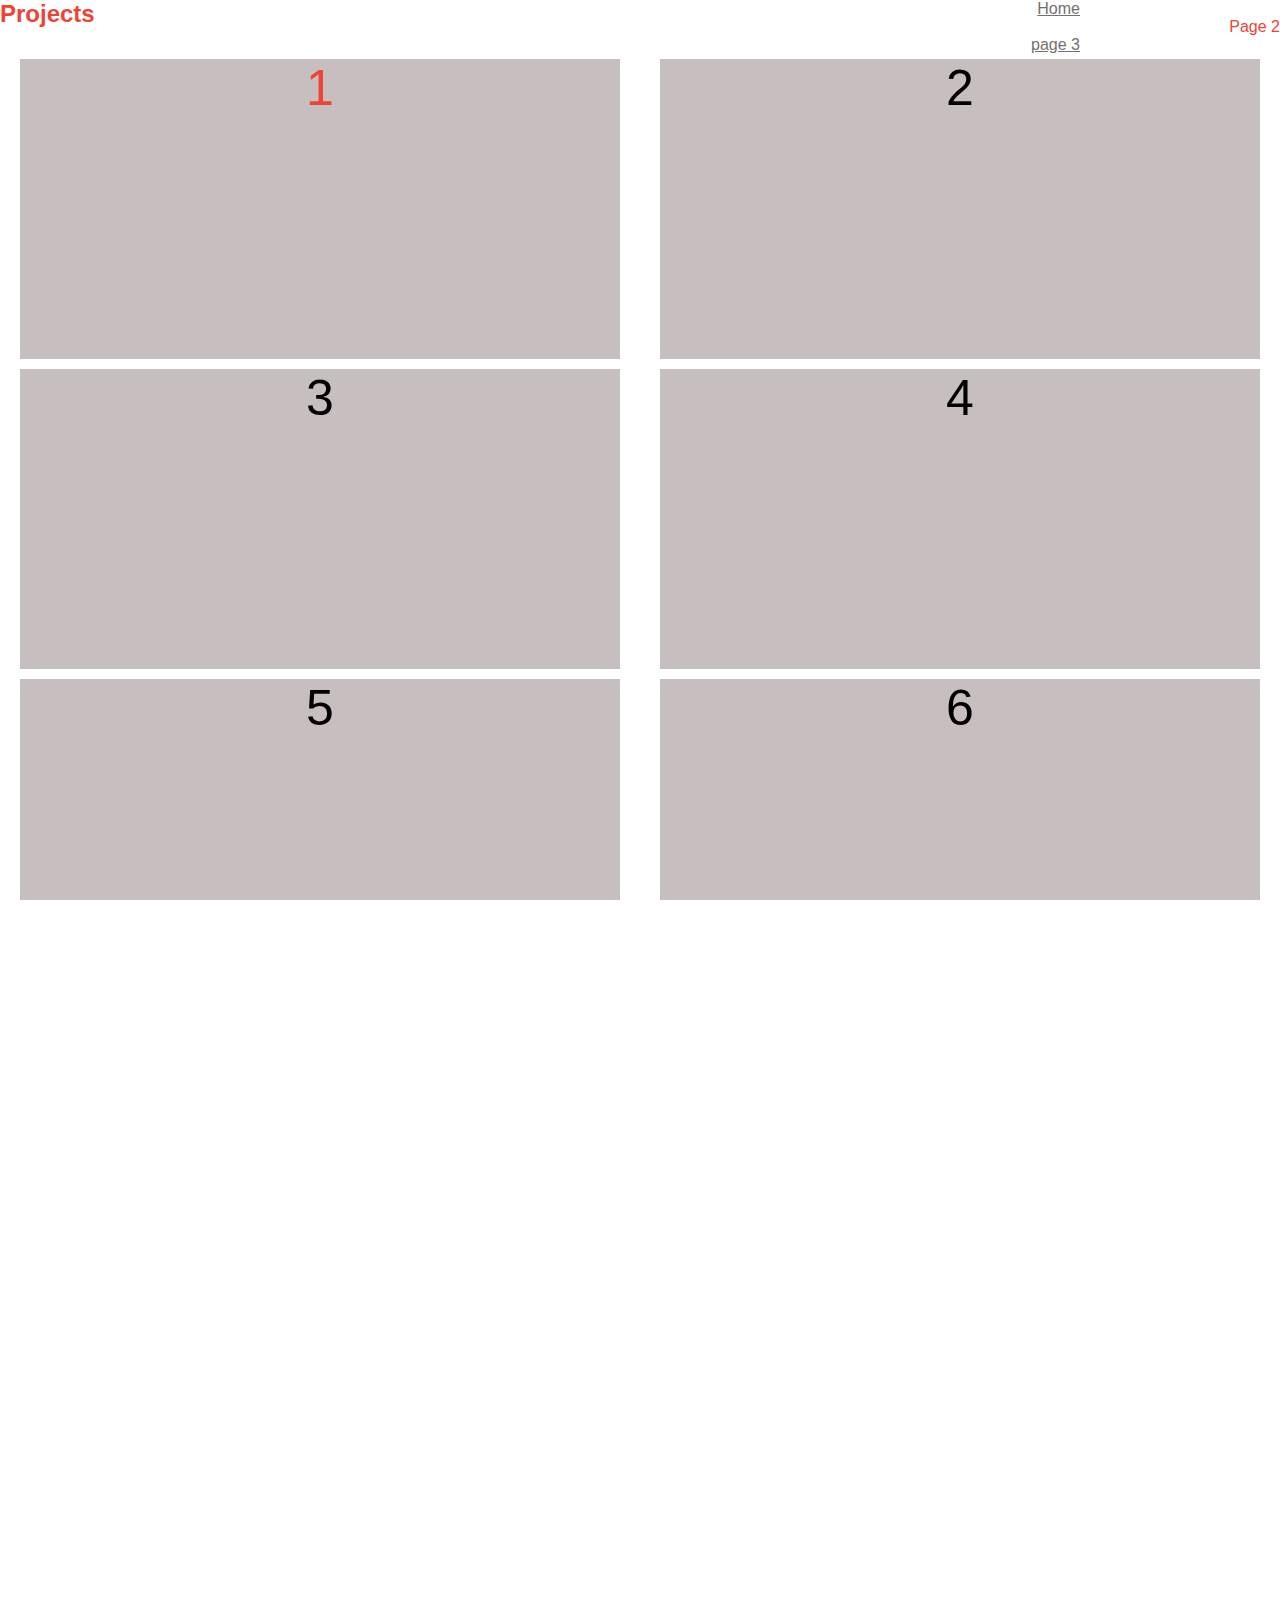
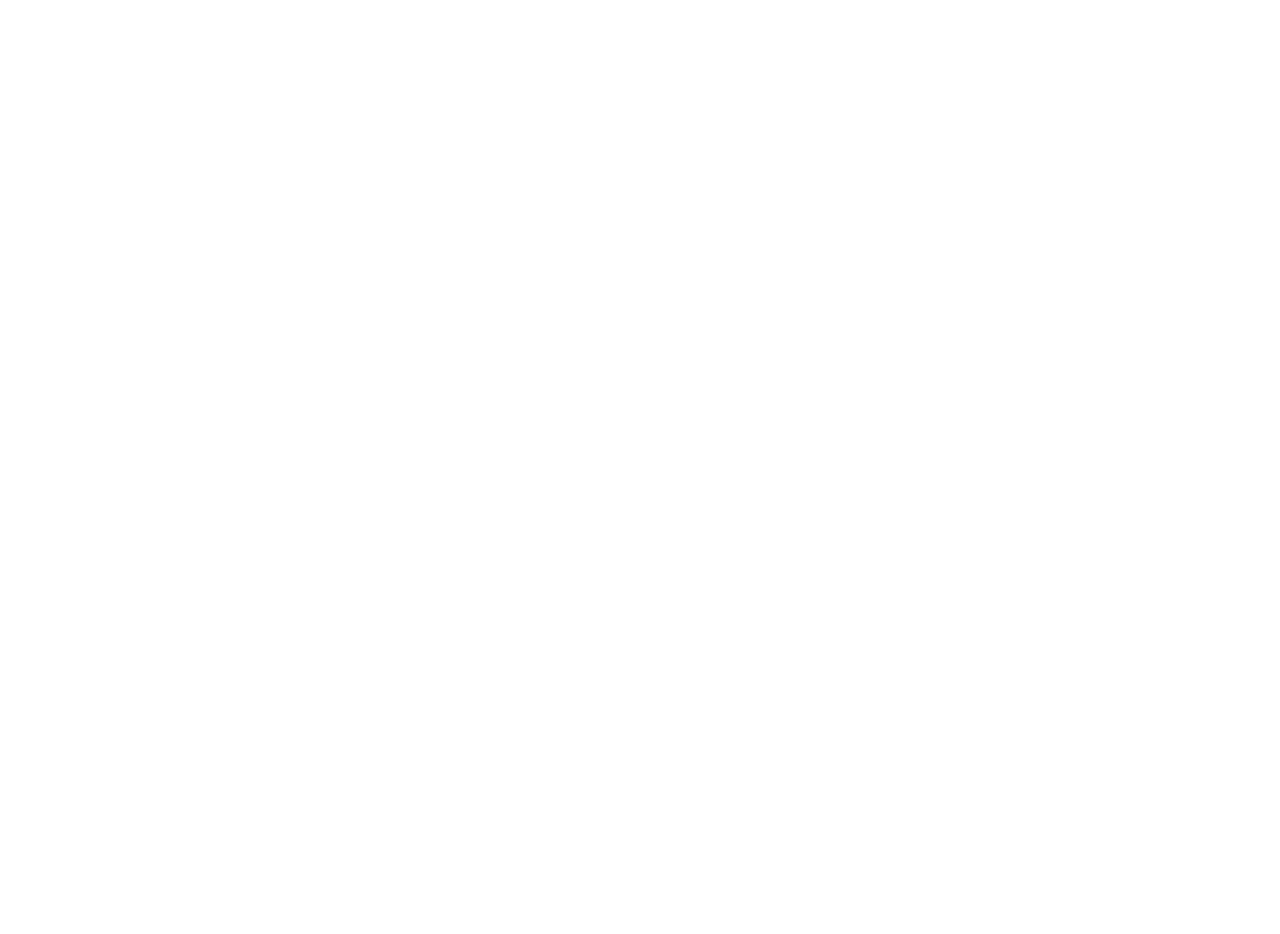
==== page2.html @ a5bb6da7 "Revision de page 2" ====
<!doctype html>
<html>
  <head>
    <title>Projects</title>
    <link rel="stylesheet" href="./main.css"/>
    <script src= "wheelzoom.js"></script>
    <script src= "simpler.js"></script>
  </head>

  <body>

    <h1></h1>
    <div id="testmenu">
    <h2>Projects</h2>
    </div>
        </body>

<div id="menu">
    <ul>
      <li><a href="simple.html">Home</a></li>
      <li>Page 2</li>
      <li><a href="page3.html">page 3</a></li>
    </ul>
</div>
 

<div id="nformation" >
</div>

    <div class="container">
      <div class="box"> <p> 1 </p> </div>
      <div class="box">2</div>
      <div class="box">3</div>
      <div class="box">4</div>
      <div class="box">5</div>
      <div class="box">6</div>
      <div class="box">7</div>
      <div class="box">8</div>
      <div class="box">9</div>
      <div class="box">10</div>
      <div class="box">11</div>
      <div class="box">12</div>
      <div class="box">13</div>
      <div class="box">14</div>
      <div class="box">15</div>
      <div class="box">16</div>

  
    </div>
  
    <script src="https://ajax.googleapis.com/ajax/libs/jquery/3.5.1/jquery.min.js"></script>
    <script>
    $(document).ready(function(){
      $(".box").hover(function(){
        $(this).css("opacity","0%");
        }, function(){
        $(this).css("opacity", "100%");
      });
    });
    </script>
      <style type = "text/css">
  
        .container{
          width: 100%;
          height: auto;
          /* background: black; */
          /* background-image: ; */
    
          /*  add flexbox style*/
    
          display: flex;
          flex-direction: row;
          justify-content: space-around;
          flex-flow: wrap;
  
        }
  
        .box{
          /* <img src="/Users/in.formationstudio/Desktop/TieSol_Norte Rcontmayuscula-min.jpeg" alt="tiesol"> */
          width: 600px;
          height:300px;
          background: rgb(199, 191, 191); 
          margin: 5px;
          text-align: center;
          box-sizing: border-box;
          font-size: 50px;
    
        }

        /* add responsive media queries*/
        @media screen and (max-width:1200px){
          .box{
              width: 40%;
          }
        }

        @media screen and (max-width:600px){
          .box{
              width: 90%;
          }
        }



      </style>


    

  </body>

</html>
---- main.css ----
* {
  padding: 100;
  margin: 0;
  outline: 0;
  overflow: hidden;
}

html, body {
  margin: 0;
  padding: 0;
  height: 100%;
  height: 100%;
  overflow: hidden;
}

#testmenu {
  position: absolute;
  top: center;

}

#logo {
  width: 100%;
  position: absolute;
  margin-left: auto;
  margin-right: auto;
  color: rgb(255, 0, 0);
}

h1,h2,li {
  color:rgb(238, 68, 53);
  text-align: right;
  padding: 300;
  font-family: Helvetica
  

}

/* #nombre {
  width: 100%;
  height: 100%;
  transform-origin: center center;
  transform: scale(1) translate(0px, 0px);
} */


/* en este caso el width debería ser 100% para que la imagen siempre esté
fit to page en x y no se coma una parte de la imagen en sus laterales */

body{
  background-size: cover;
  /* background-color: black; */
  font-family: Helvetica
}


a {
  color:rgb(114, 113, 114);
  padding: 200px;

}

p{
  color: rgb(238, 68, 53);
  padding: 0px;
  font-family: Helvetica

}
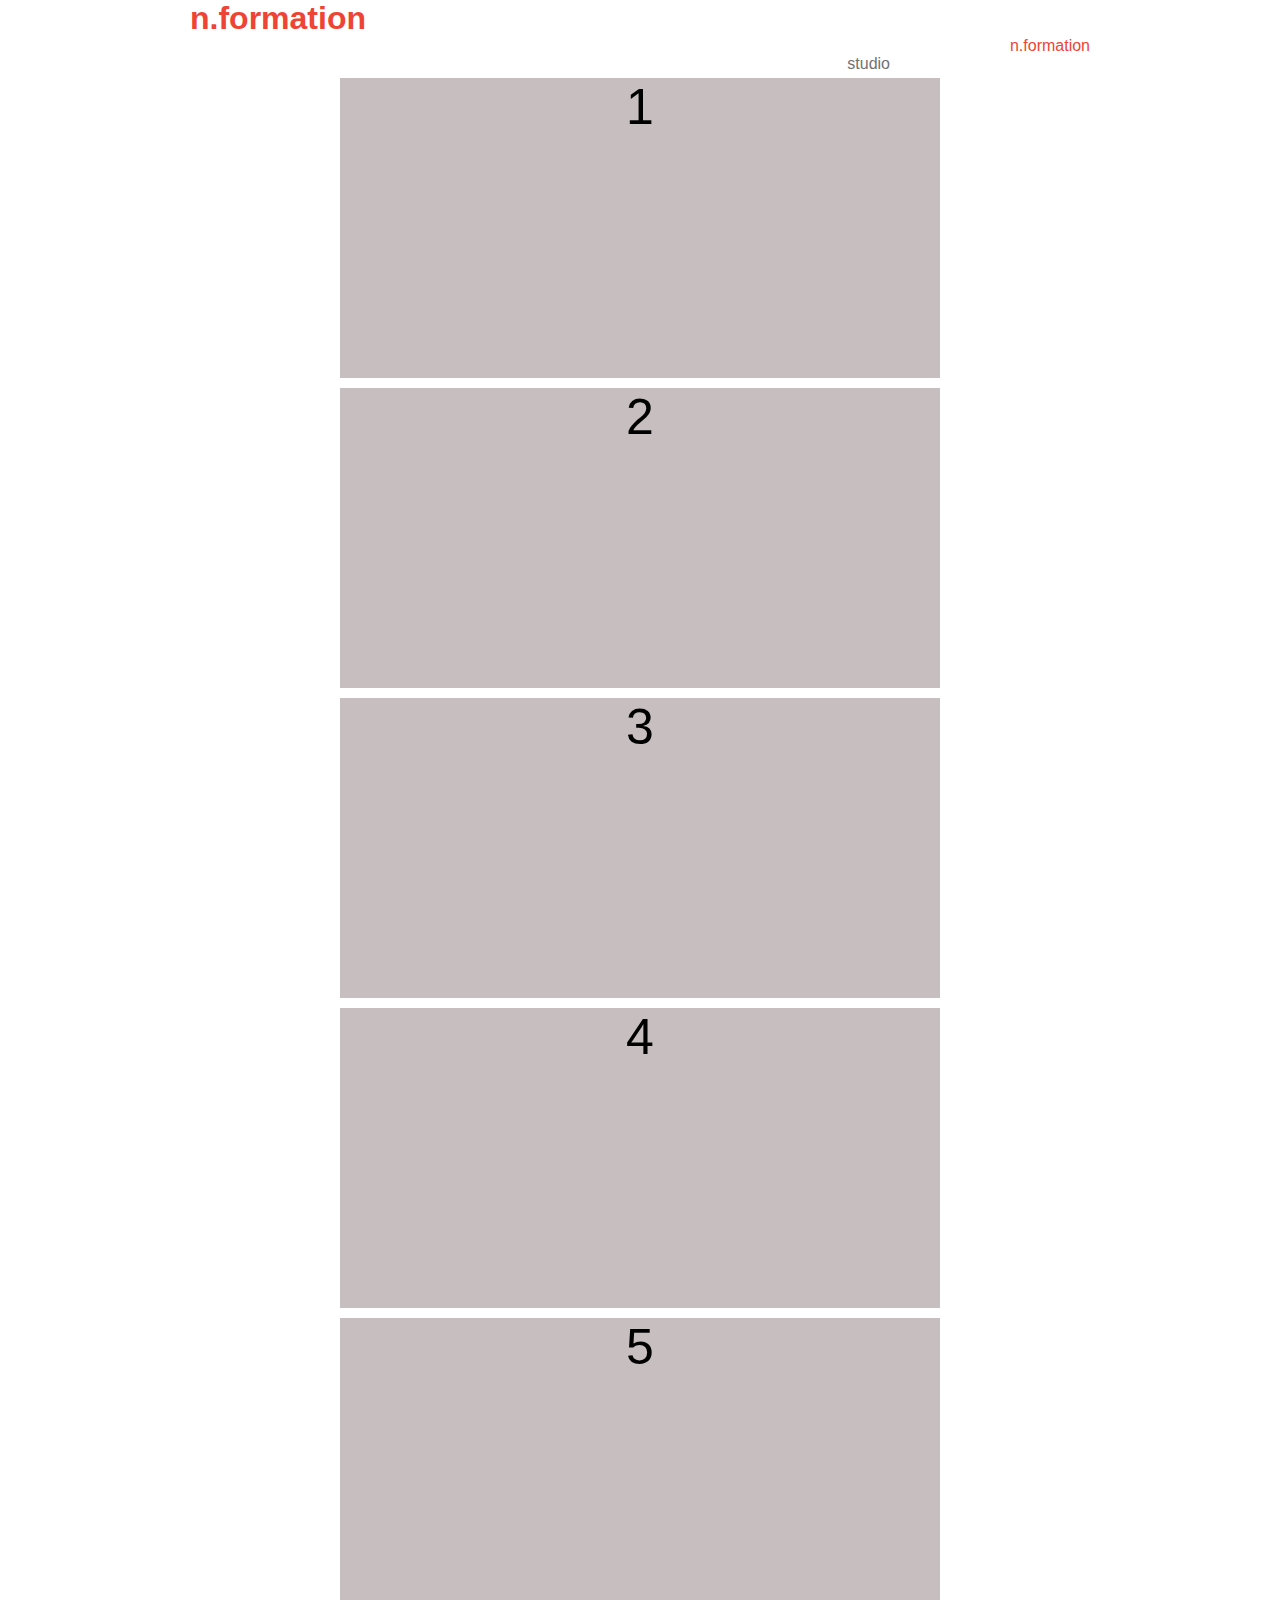
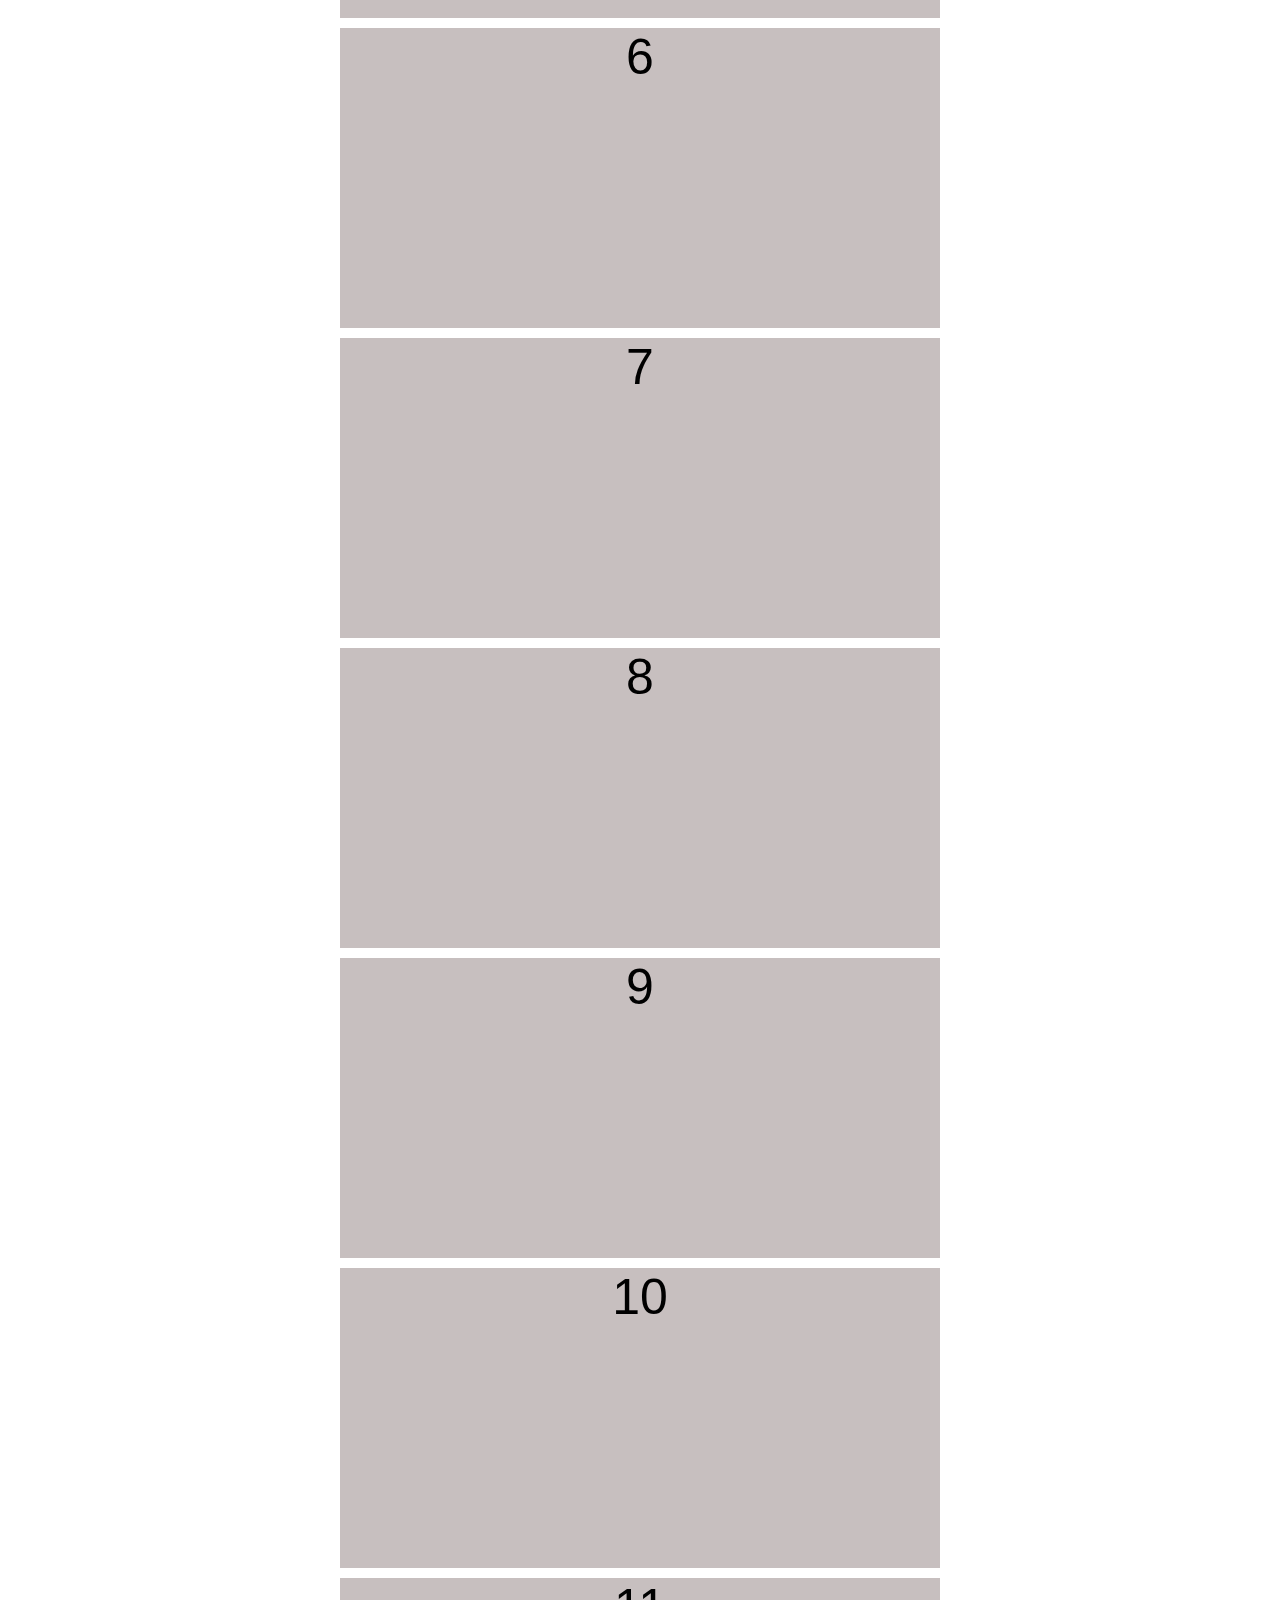
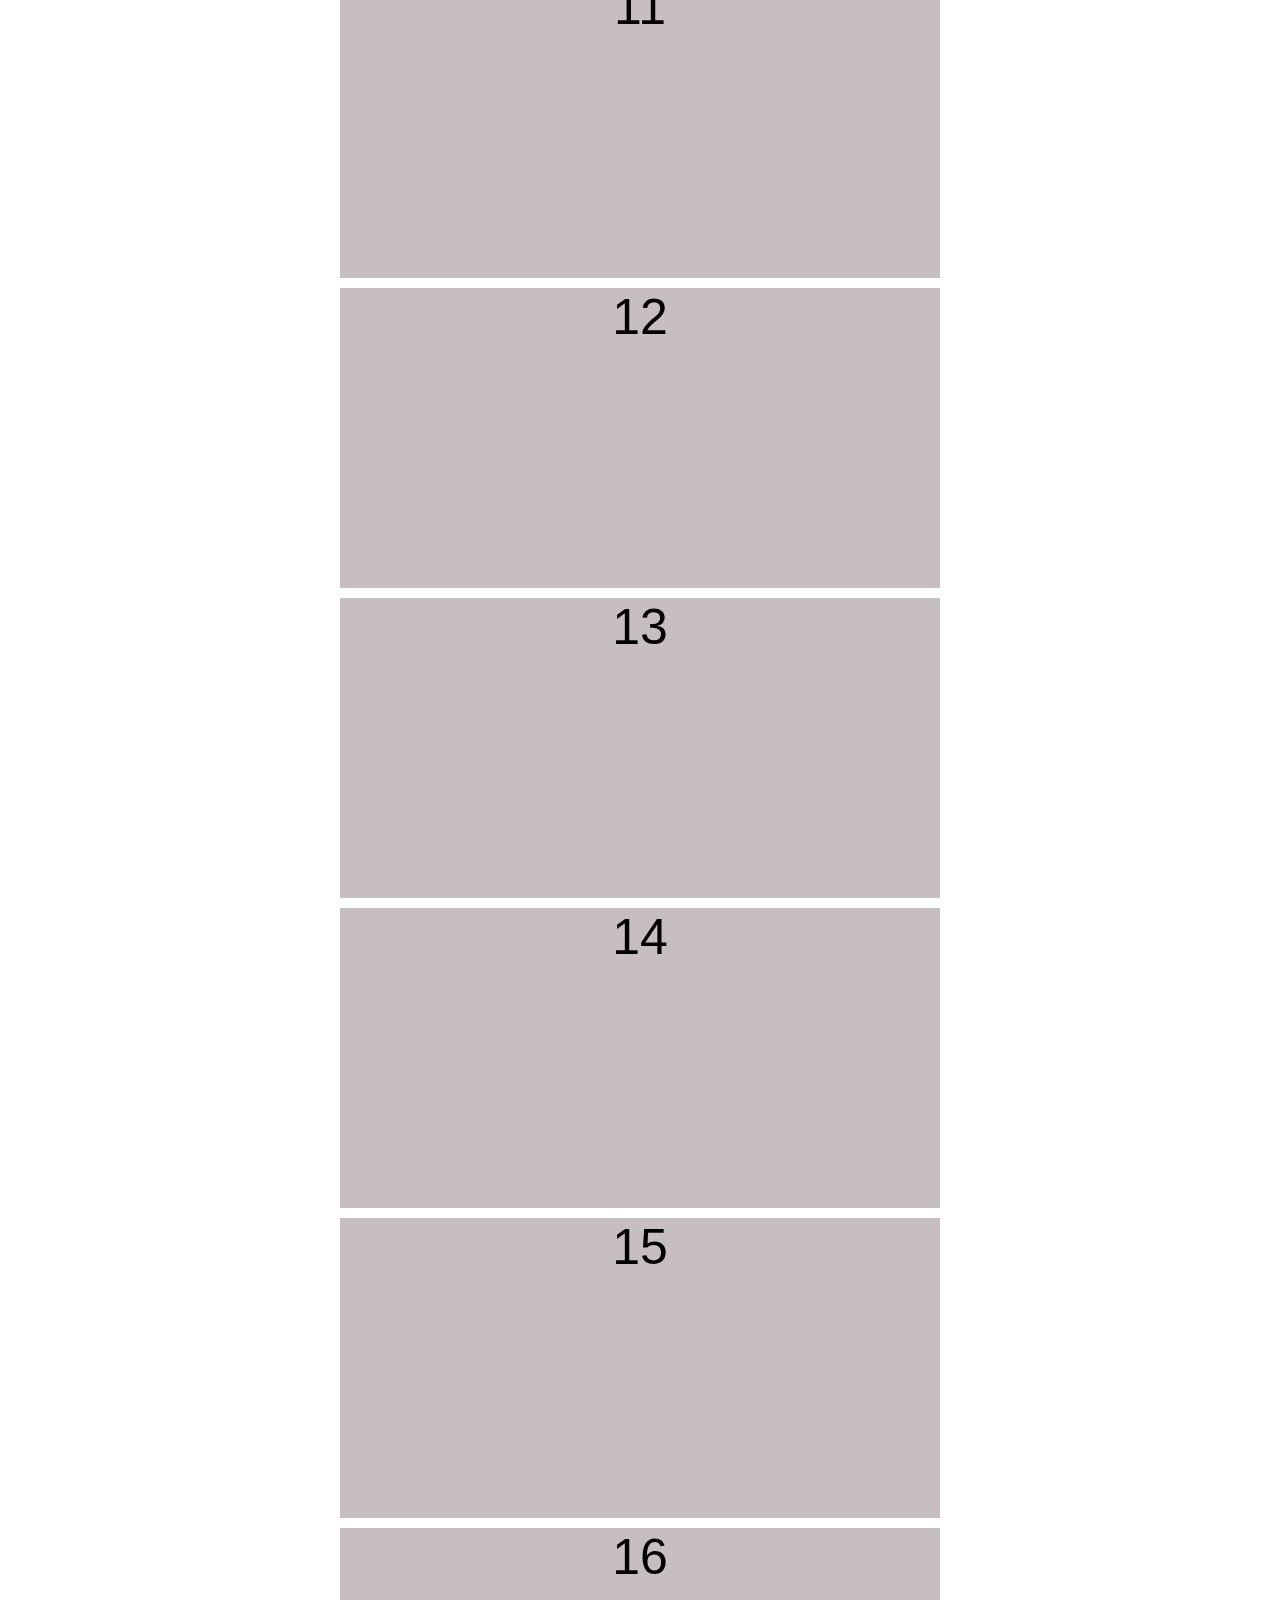
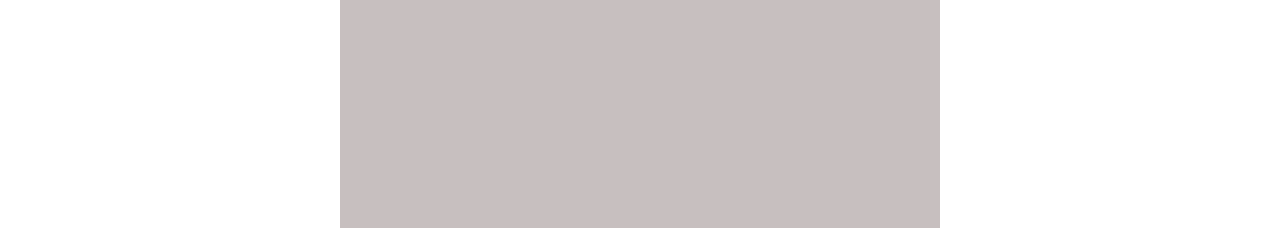
==== commit bad4407f: "Designed studio pg, testing the hyperlinked menu" ====
--- a/page2.html
+++ b/page2.html
@@ -9,17 +9,16 @@
 
   <body>
 
-    <h1></h1>
-    <div id="testmenu">
-    <h2>Projects</h2>
+    <div id="keymap">
+    <h1>n.formation</h1>
     </div>
         </body>
 
 <div id="menu">
     <ul>
-      <li><a href="simple.html">Home</a></li>
-      <li>Page 2</li>
-      <li><a href="page3.html">page 3</a></li>
+      <!-- <li><a href="simple.html">Home</a></li> -->
+      <li>n.formation</li>
+      <li><a href="page3.html" style="text-decoration: none;" >studio</a></li>
     </ul>
 </div>
  
@@ -28,7 +27,7 @@
 </div>
 
     <div class="container">
-      <div class="box"> <p> 1 </p> </div>
+      <div class="box">1</div>
       <div class="box">2</div>
       <div class="box">3</div>
       <div class="box">4</div>
--- a/main.css
+++ b/main.css
@@ -6,17 +6,17 @@
 }
 
 html, body {
-  margin: 0;
   padding: 0;
-  height: 100%;
-  height: 100%;
   overflow: hidden;
+  min-height: 100vh;
+    max-width: 100vh;
+    margin: 0 auto;
 }
 
 #testmenu {
-  position: absolute;
-  top: center;
-
+  position: relative;
+  top: 50vh;
+  right: 50vh;
 }
 
 #logo {
@@ -27,13 +27,18 @@
   color: rgb(255, 0, 0);
 }
 
-h1,h2,li {
+h1 {
+  color:rgb(238, 68, 53);
+  text-align: left;
+  padding: 300;
+  font-family: Helvetica
+}
+
+h2,li {
   color:rgb(238, 68, 53);
   text-align: right;
   padding: 300;
   font-family: Helvetica
-  
-
 }
 
 /* #nombre {
@@ -62,7 +67,12 @@
 
 p{
   color: rgb(238, 68, 53);
-  padding: 0px;
-  font-family: Helvetica
+  font-family: Helvetica;
+  
+  /* vertical-align: middle;
+  position: absolute;
+  top: 50%;
+  right: 50%; */
+
 
 }
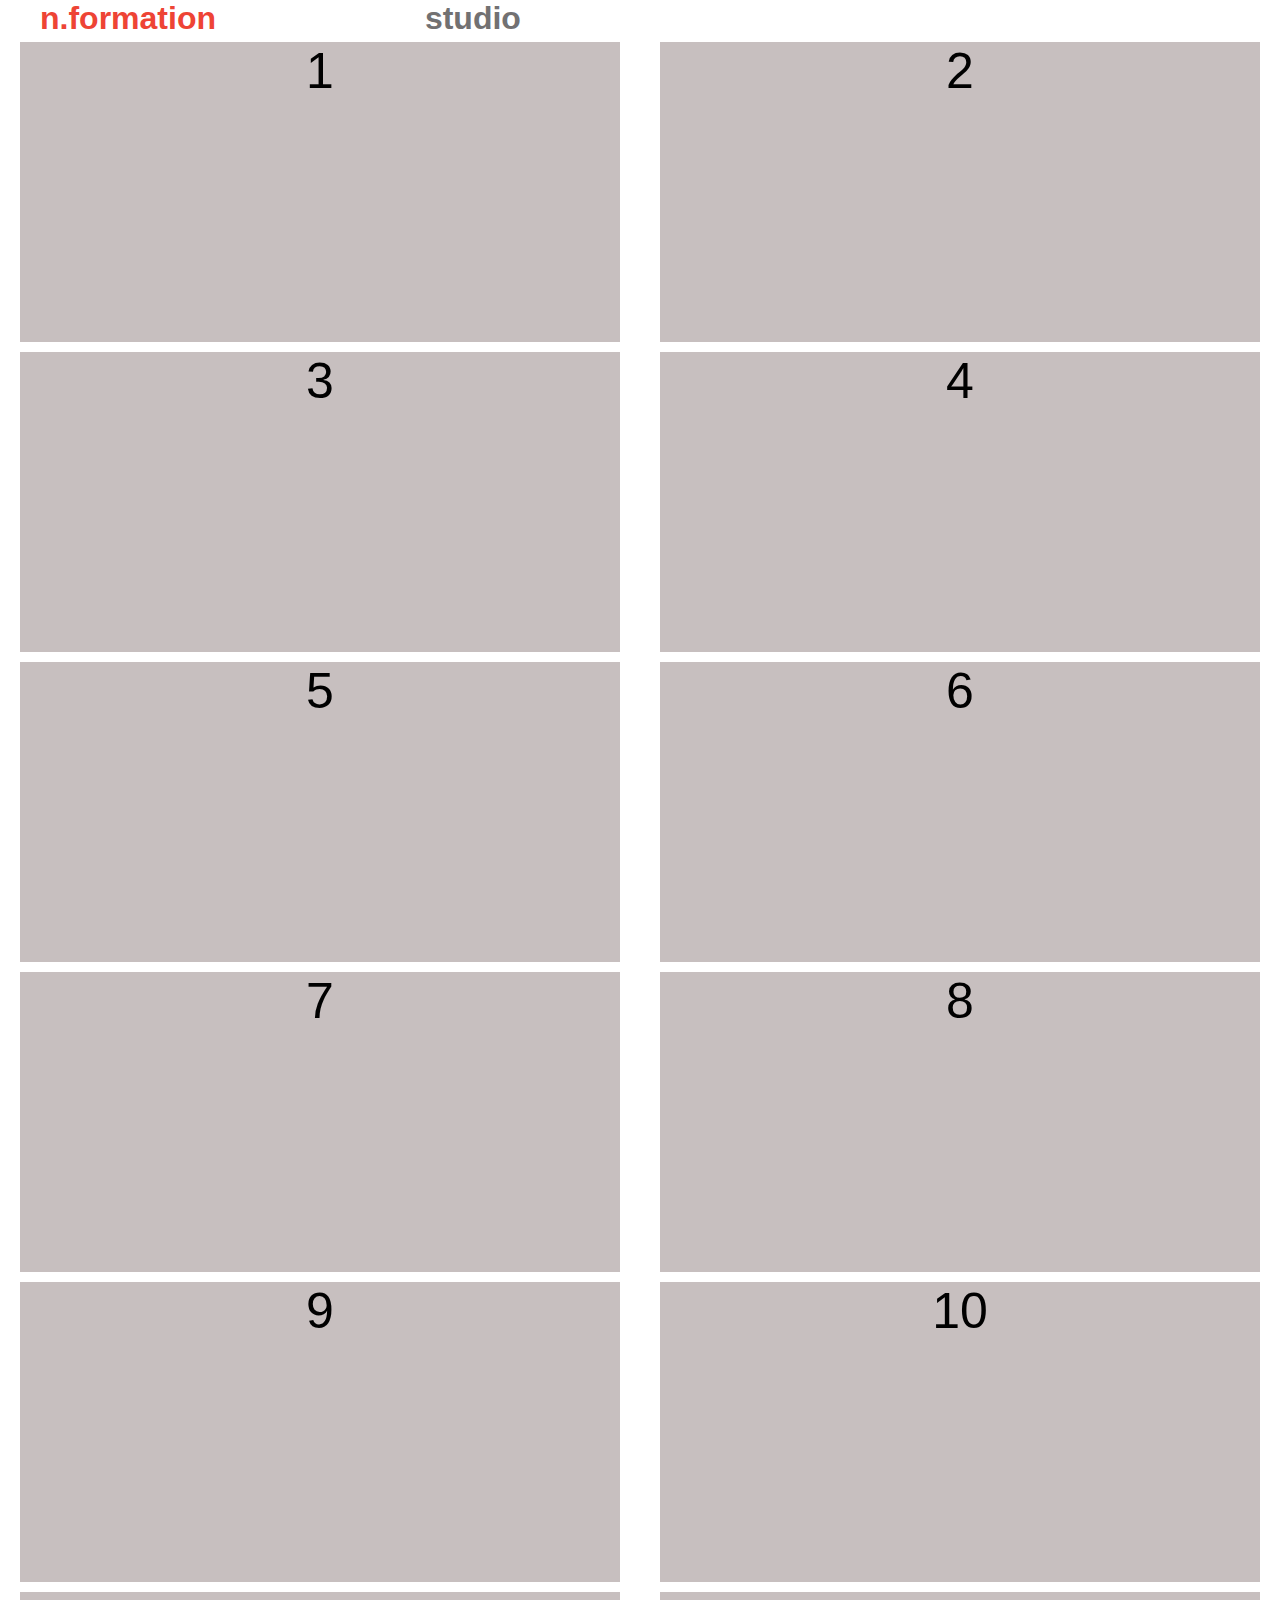
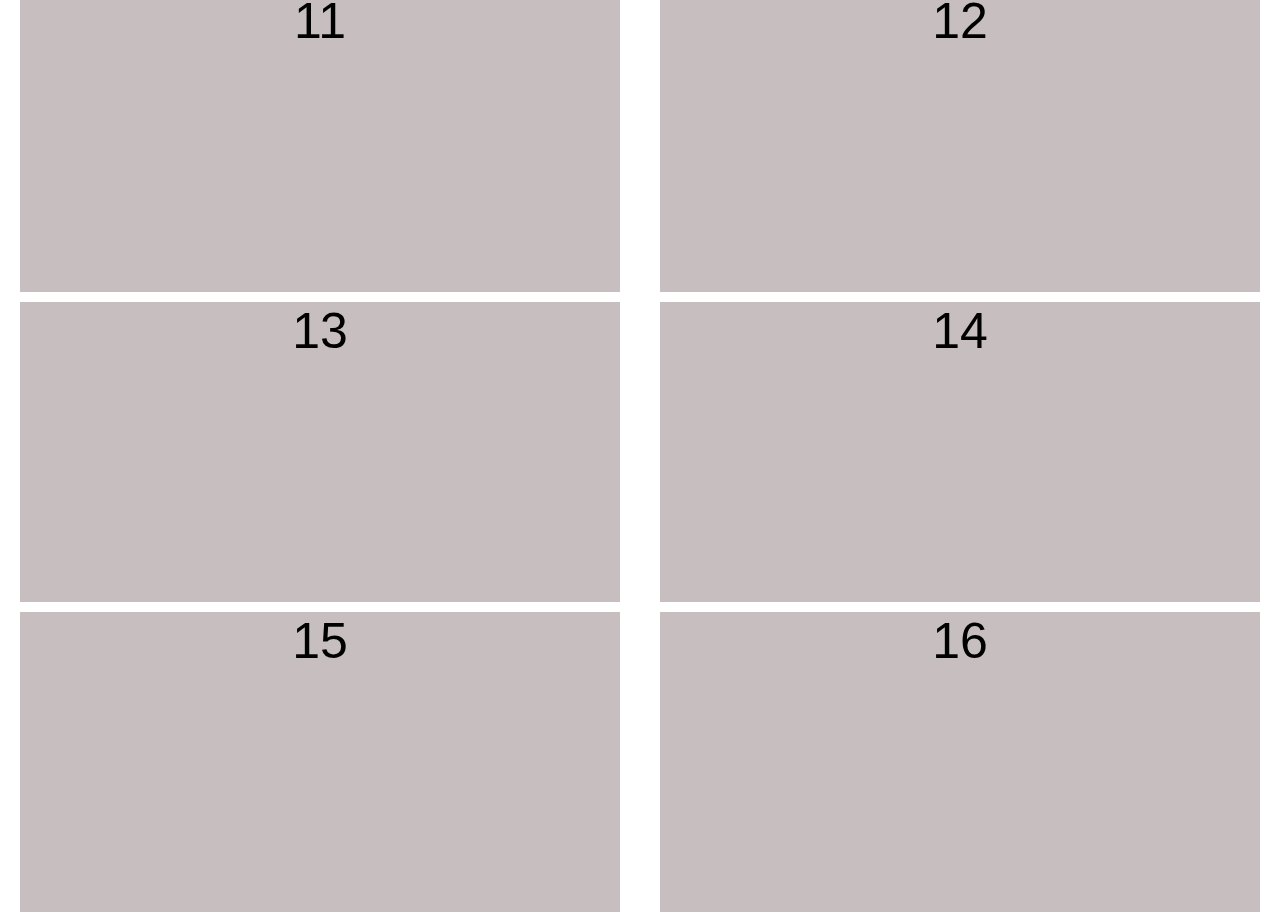
==== commit c0f374c3: "Grid hrzntl + vert disctribution edit, favicon, body+ html size fit to screen" ====
--- a/page2.html
+++ b/page2.html
@@ -1,7 +1,11 @@
 <!doctype html>
 <html>
   <head>
-    <title>Projects</title>
+
+    <title>n.formation studio</title>
+    <link rel="shortcut icon" type="image/jpg" href="images/13 logo.png"/>
+
+
     <link rel="stylesheet" href="./main.css"/>
     <script src= "wheelzoom.js"></script>
     <script src= "simpler.js"></script>
@@ -9,11 +13,11 @@
 
   <body>
 
-    <div id="keymap">
+    <!-- <div id="keymap">
     <h1>n.formation</h1>
     </div>
-        </body>
-
+        </body> -->
+<h1>
 <div id="menu">
     <ul>
       <!-- <li><a href="simple.html">Home</a></li> -->
@@ -22,6 +26,7 @@
     </ul>
 </div>
  
+</h1>
 
 <div id="nformation" >
 </div>
--- a/main.css
+++ b/main.css
@@ -6,10 +6,10 @@
 }
 
 html, body {
+  max-width: inherit;
   padding: 0;
   overflow: hidden;
   min-height: 100vh;
-    max-width: 100vh;
     margin: 0 auto;
 }
 
@@ -36,9 +36,11 @@
 
 h2,li {
   color:rgb(238, 68, 53);
-  text-align: right;
+  text-align: left;
   padding: 300;
-  font-family: Helvetica
+  font-family: Helvetica;
+  vertical-align: inherit;
+  display: inline;
 }
 
 /* #nombre {
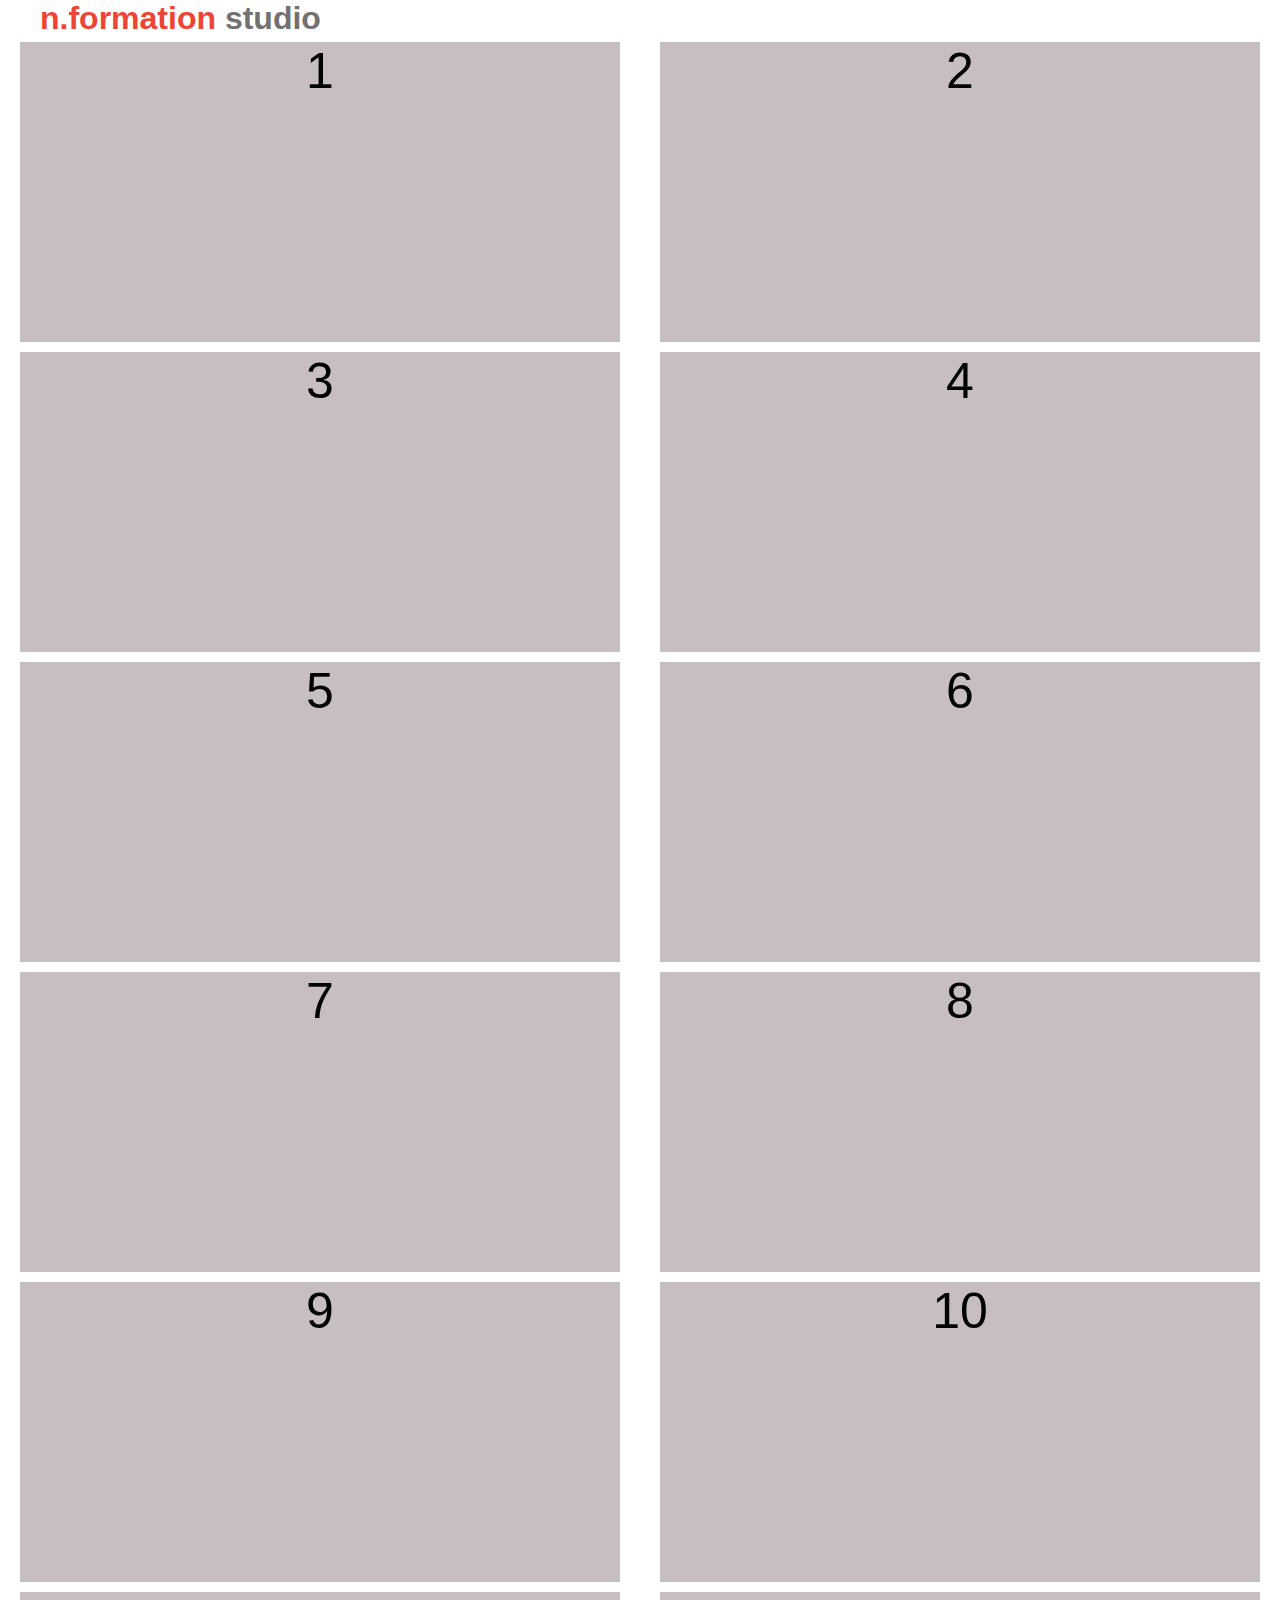
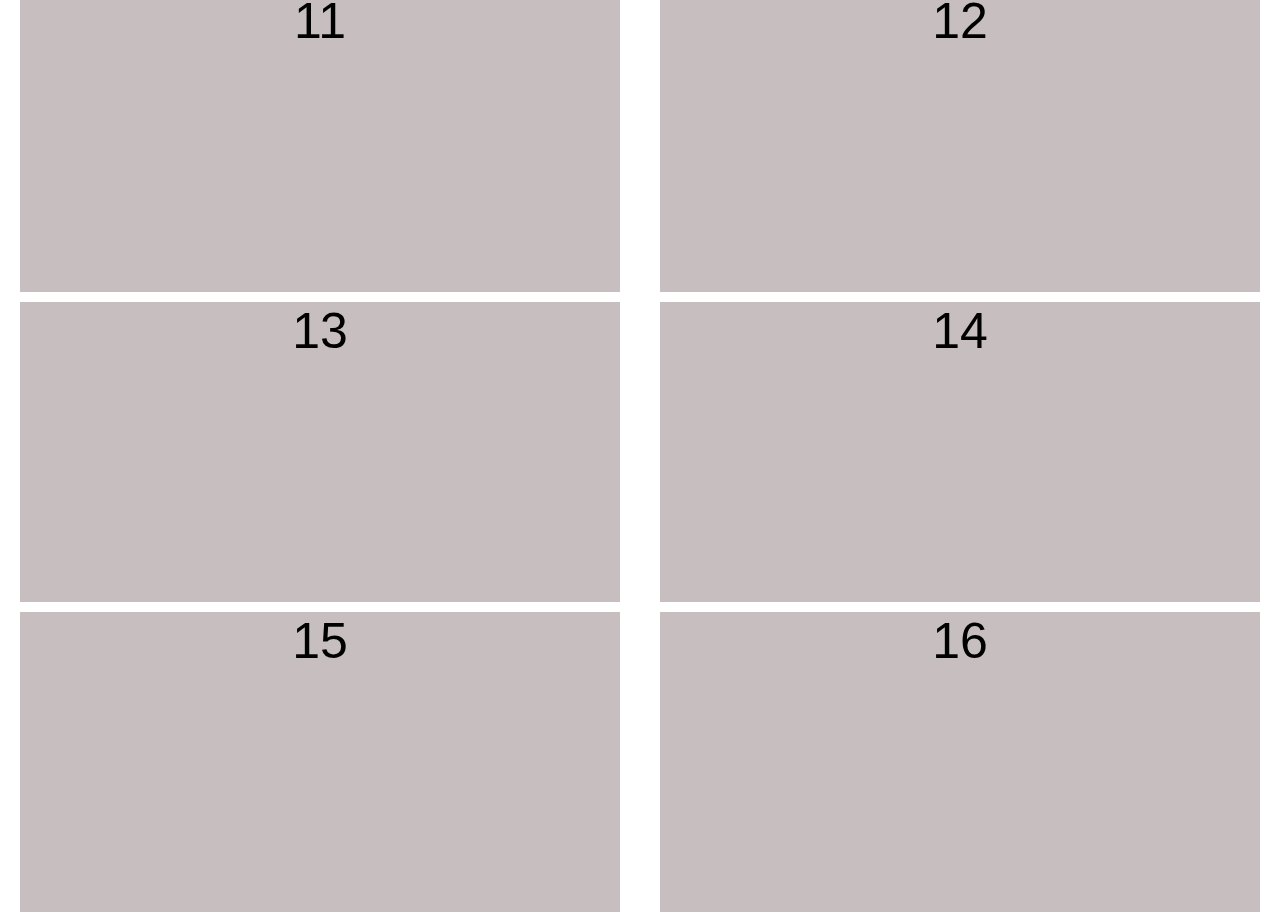
==== commit 93ebf558: "Updated file structure with backgroundimages" ====
--- a/page2.html
+++ b/page2.html
@@ -3,9 +3,7 @@
   <head>
 
     <title>n.formation studio</title>
-    <link rel="shortcut icon" type="image/jpg" href="images/13 logo.png"/>
-
-
+    <link rel="shortcut icon" type="image/jpg" href="graphic/13 logo.png"/>
     <link rel="stylesheet" href="./main.css"/>
     <script src= "wheelzoom.js"></script>
     <script src= "simpler.js"></script>
@@ -25,7 +23,6 @@
       <li><a href="page3.html" style="text-decoration: none;" >studio</a></li>
     </ul>
 </div>
- 
 </h1>
 
 <div id="nformation" >
@@ -49,8 +46,7 @@
       <div class="box">15</div>
       <div class="box">16</div>
 
-  
-    </div>
+  </div>
   
     <script src="https://ajax.googleapis.com/ajax/libs/jquery/3.5.1/jquery.min.js"></script>
     <script>
--- a/main.css
+++ b/main.css
@@ -63,8 +63,8 @@
 
 a {
   color:rgb(114, 113, 114);
-  padding: 200px;
-
+  padding: 0px;
+  margin: auto;
 }
 
 p{
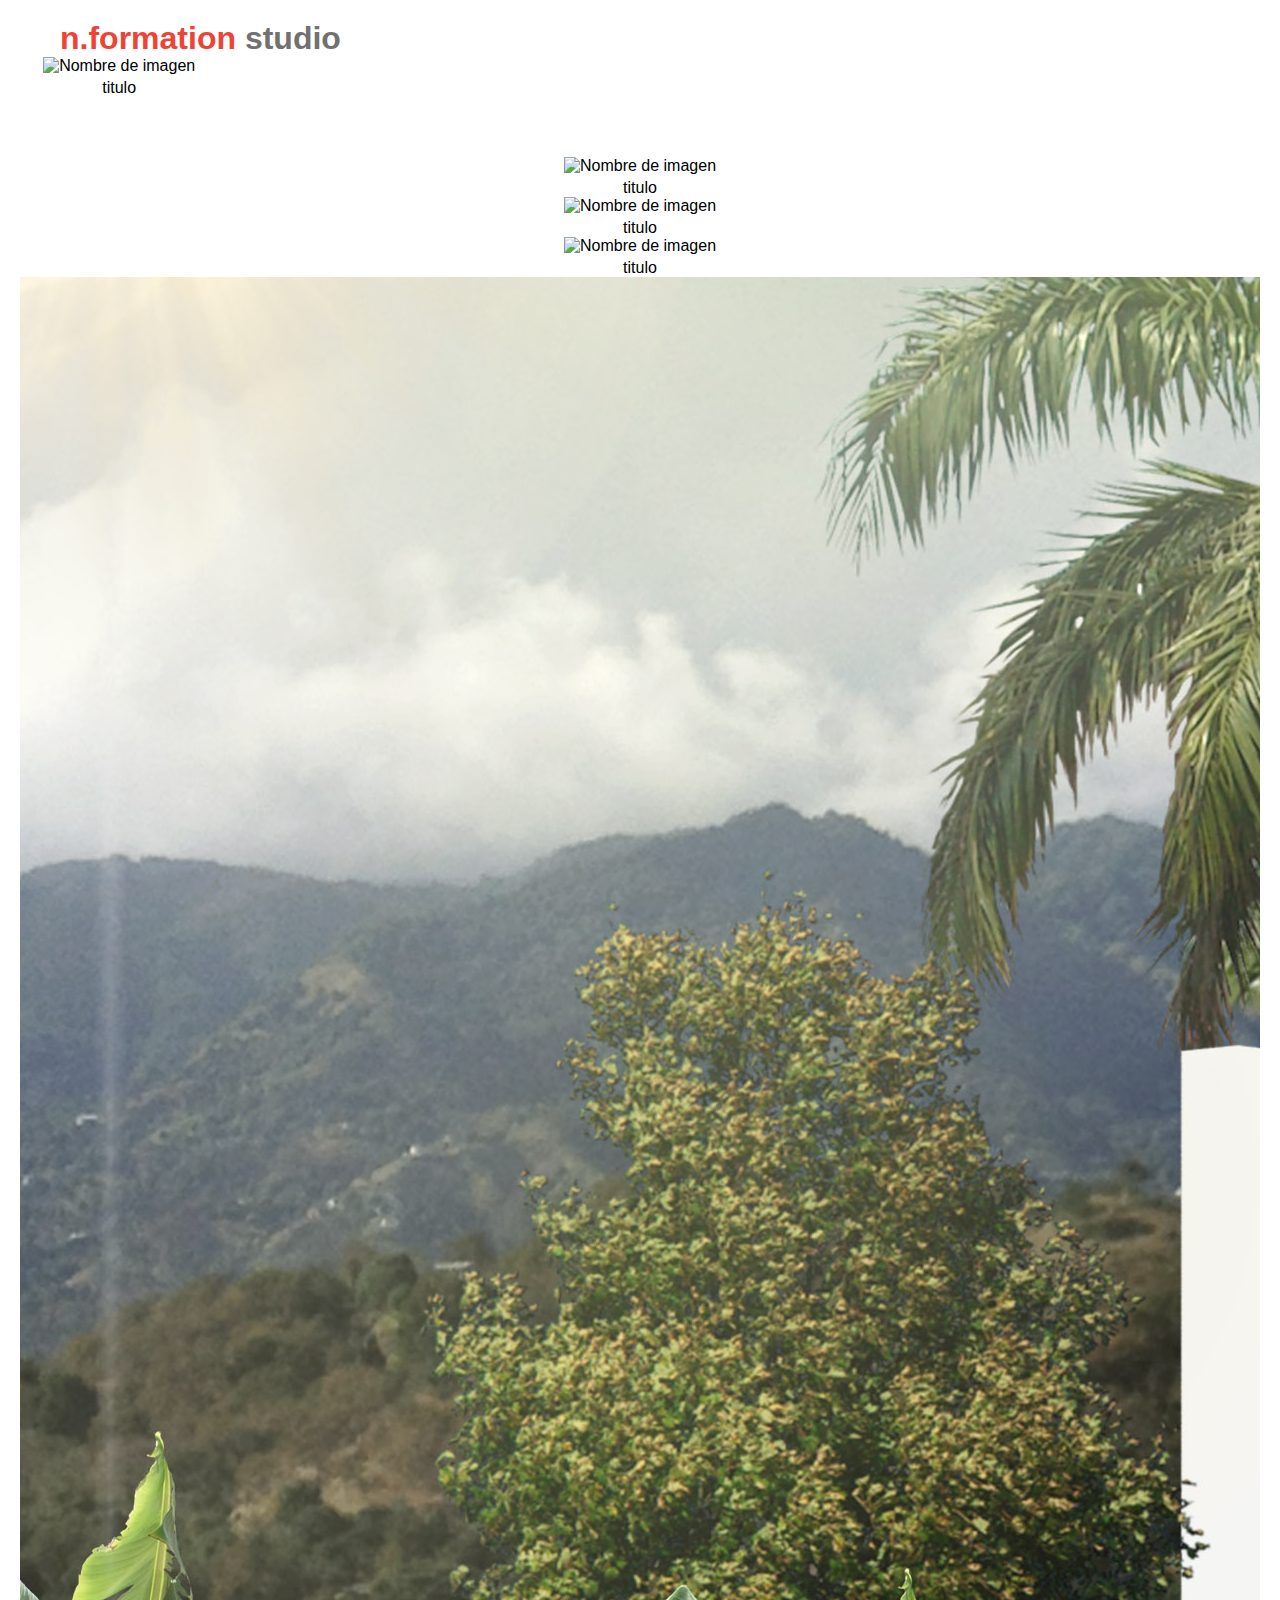
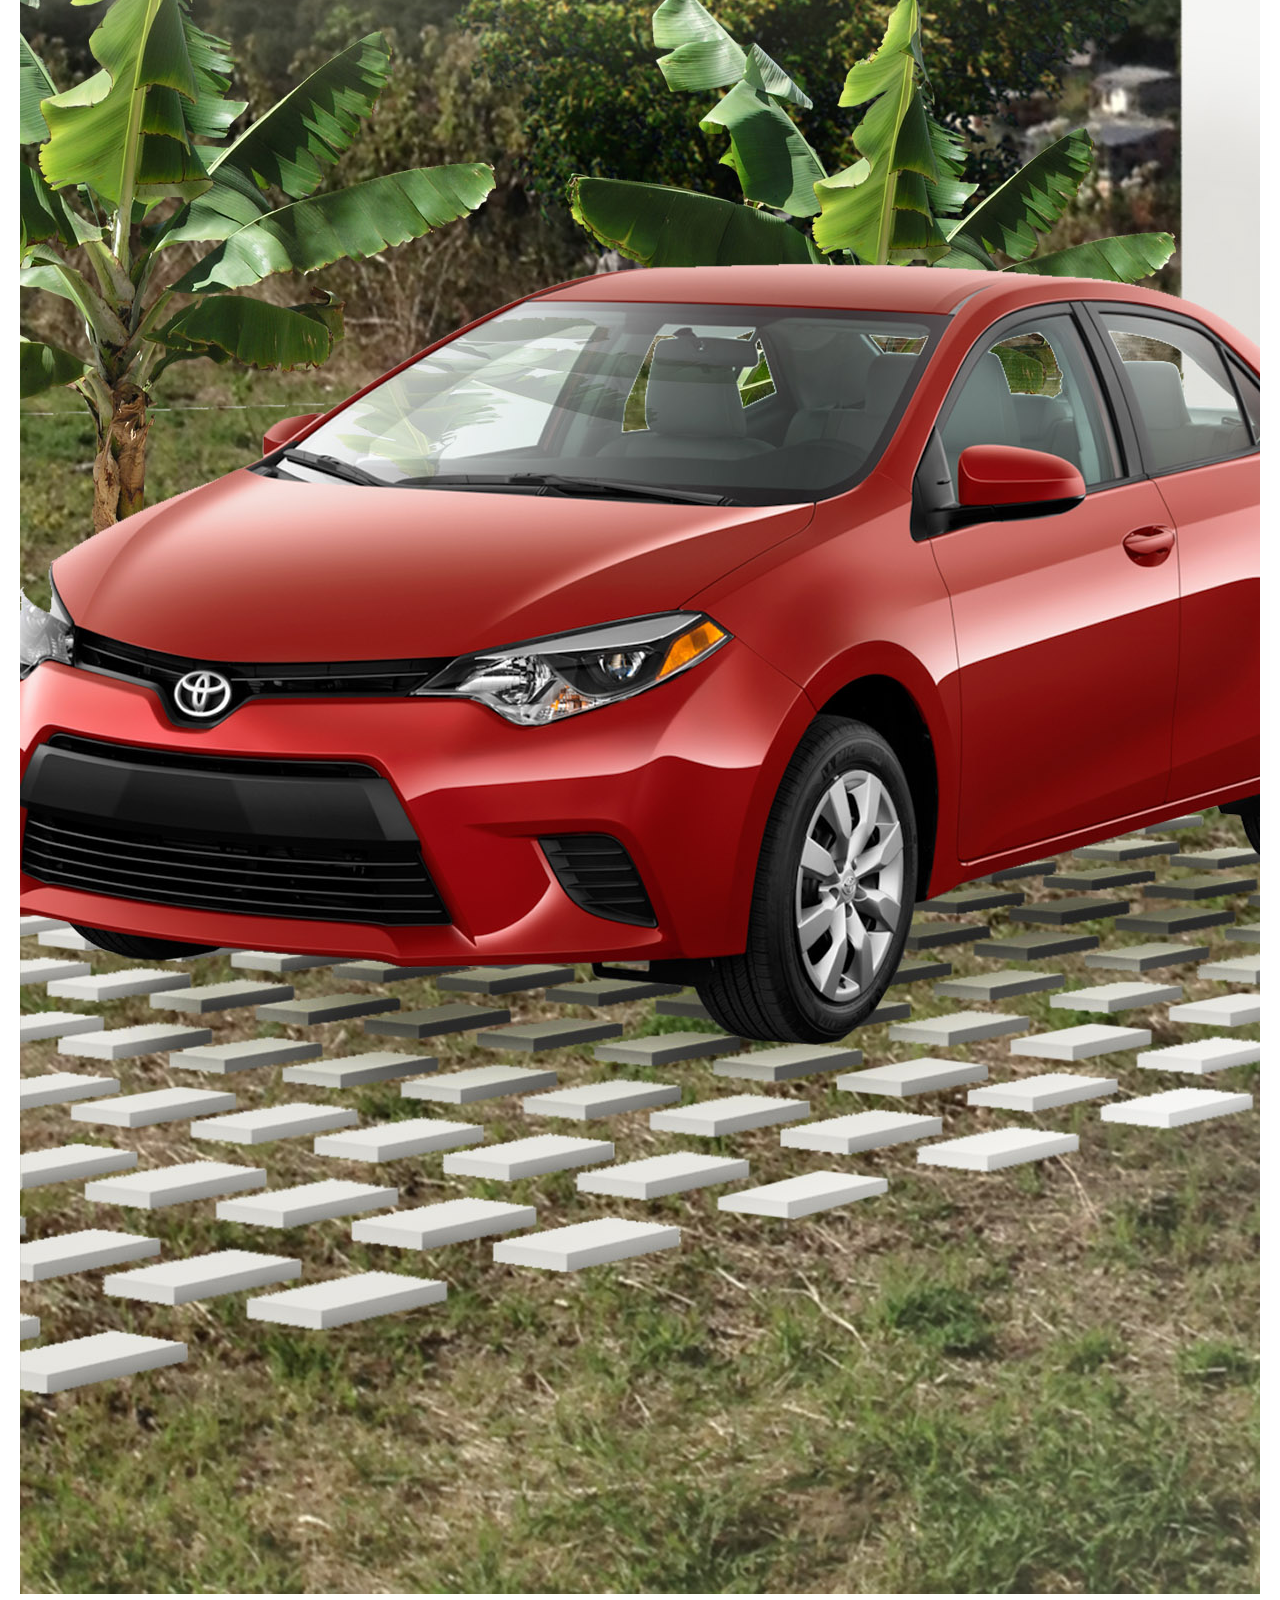
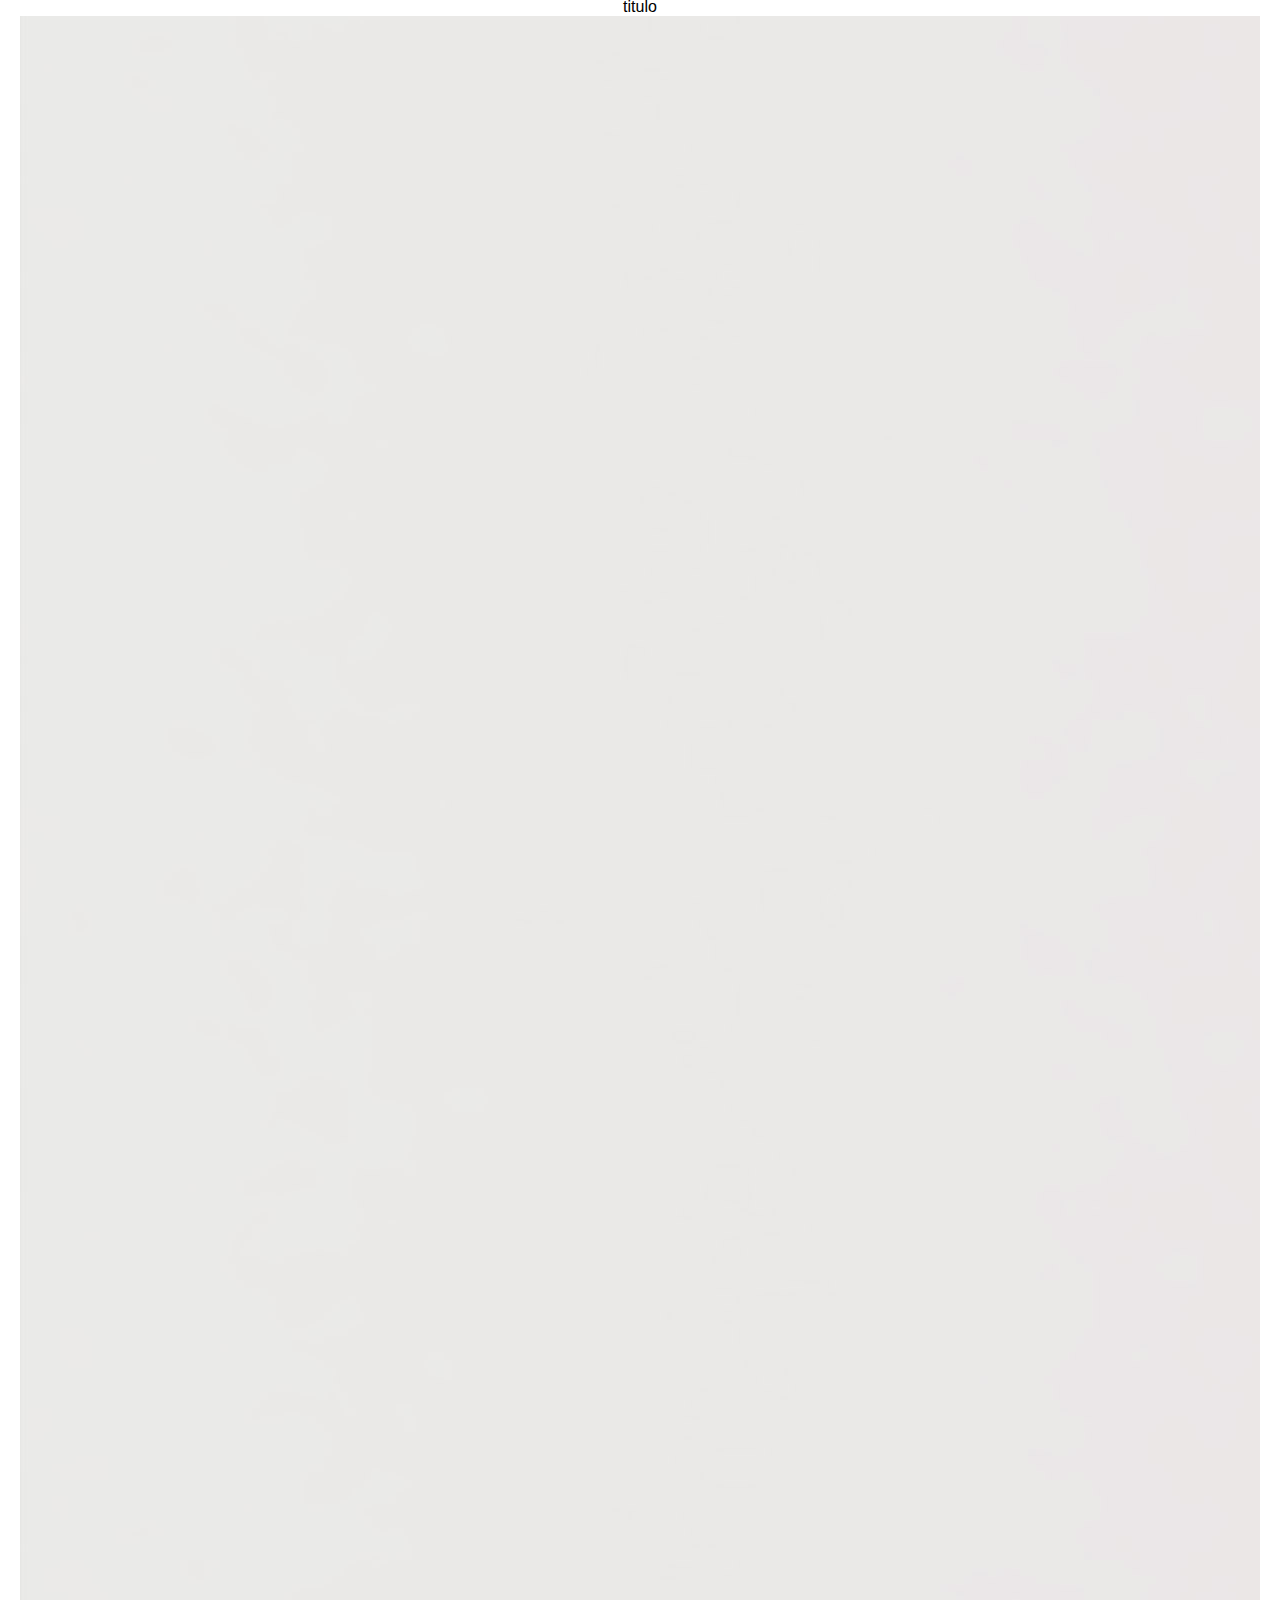
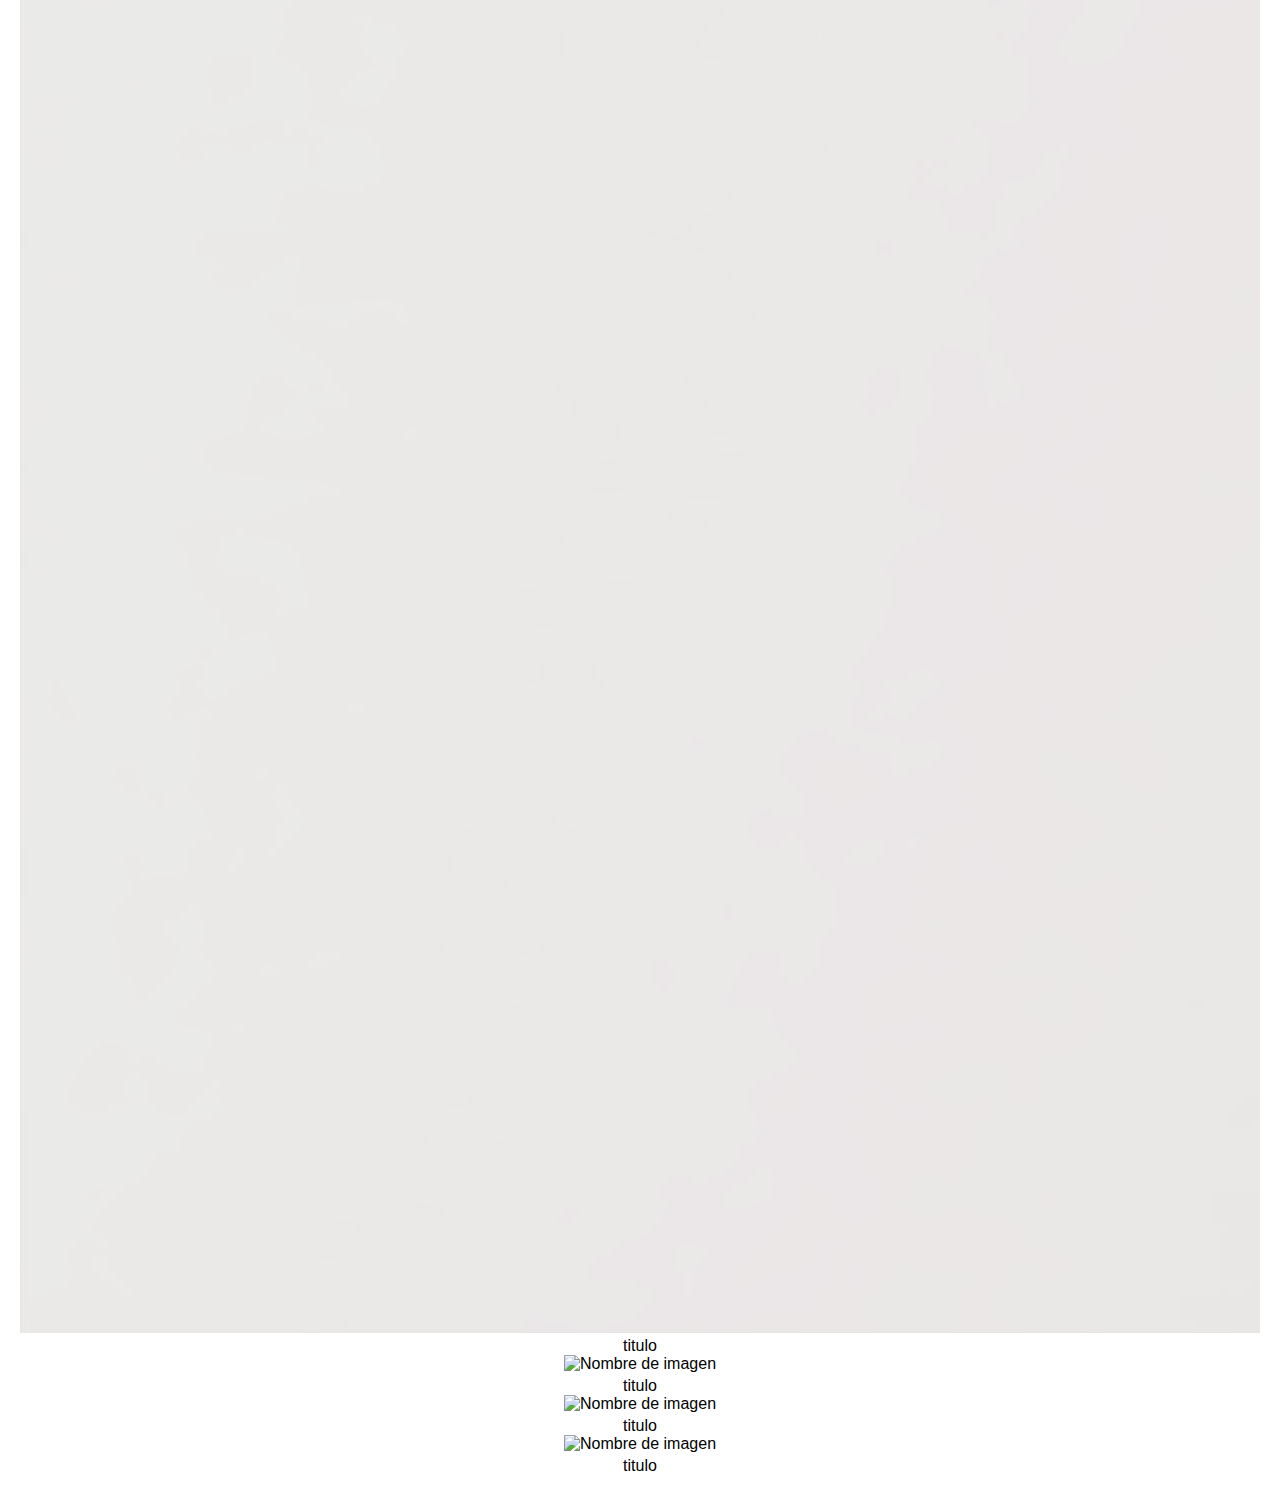
==== commit bb06a069: "If img arch, img people then page 2 or page 3" ====
--- a/page2.html
+++ b/page2.html
@@ -1,35 +1,115 @@
 <!doctype html>
 <html>
-  <head>
 
-    <title>n.formation studio</title>
-    <link rel="shortcut icon" type="image/jpg" href="graphic/13 logo.png"/>
-    <link rel="stylesheet" href="./main.css"/>
-    <script src= "wheelzoom.js"></script>
-    <script src= "simpler.js"></script>
-  </head>
+<head>
 
-  <body>
+  <title>n.formation studio</title>
+  <link rel="shortcut icon" type="image/jpg" href="graphic/13 logo.png" />
+  <link rel="stylesheet" href="./main.css" media="all" />
+  <script src="wheelzoom.js"></script>
+  <!-- <script src= "simpler.js"></script> -->
+</head>
 
-    <!-- <div id="keymap">
-    <h1>n.formation</h1>
+<body>
+
+  <h1>
+    <div id="menu">
+      <ul>
+        <!-- <li><a href="simple.html">Home</a></li> -->
+        <li>n.formation</li>
+        <li><a href="page3.html" style="text-decoration: none;">studio</a></li>
+      </ul>
     </div>
-        </body> -->
-<h1>
-<div id="menu">
-    <ul>
-      <!-- <li><a href="simple.html">Home</a></li> -->
-      <li>n.formation</li>
-      <li><a href="page3.html" style="text-decoration: none;" >studio</a></li>
-    </ul>
-</div>
-</h1>
+  </h1>
 
-<div id="nformation" >
-</div>
+  <!-- <div id="nformation" >
+</div> -->
 
-    <div class="container">
-      <div class="box">1</div>
+  <div class="container">
+
+    <div class="gallery-container">
+      <div class="gallery-item"> </div>
+        <div class="image">
+          <img src="projects/00.jpg" alt="Nombre de imagen">
+        </div>
+        <div class="text">titulo</div>
+      </div>
+    </div>
+  
+
+    <div class="gallery-container">
+      <div class="gallery-item"> </div>
+        <div class="image">
+          <img src="projects/01.jpg" alt="Nombre de imagen">
+        </div>
+        <div class="text">titulo</div>
+      </div>
+    </div>
+
+    <div class="gallery-container">
+      <div class="gallery-item"> </div>
+        <div class="image">
+          <img src="projects/02.jpg" alt="Nombre de imagen">
+        </div>
+        <div class="text">titulo</div>
+      </div>
+    </div>
+
+    <div class="gallery-container">
+      <div class="gallery-item"> </div>
+        <div class="image">
+          <img src="projects/03.jpg" alt="Nombre de imagen">
+        </div>
+        <div class="text">titulo</div>
+      </div>
+    </div>
+
+    <div class="gallery-container">
+      <div class="gallery-item"> </div>
+        <div class="image">
+          <img src="projects/04.jpg" alt="Nombre de imagen">
+        </div>
+        <div class="text">titulo</div>
+      </div>
+    </div>
+
+    <div class="gallery-container">
+      <div class="gallery-item"> </div>
+        <div class="image">
+          <img src="projects/05.jpg" alt="Nombre de imagen">
+        </div>
+        <div class="text">titulo</div>
+      </div>
+    </div>
+
+    <div class="gallery-container">
+      <div class="gallery-item"> </div>
+        <div class="image">
+          <img src="projects/06.jpg" alt="Nombre de imagen">
+        </div>
+        <div class="text">titulo</div>
+      </div>
+    </div>
+
+    <div class="gallery-container">
+      <div class="gallery-item"> </div>
+        <div class="image">
+          <img src="projects/07.jpg" alt="Nombre de imagen">
+        </div>
+        <div class="text">titulo</div>
+      </div>
+    </div>
+
+    <div class="gallery-container">
+      <div class="gallery-item"> </div>
+        <div class="image">
+          <img src="projects/08.jpg" alt="Nombre de imagen">
+        </div>
+        <div class="text">titulo</div>
+      </div>
+    </div>
+
+  <!-- <div class="box">1</div>
       <div class="box">2</div>
       <div class="box">3</div>
       <div class="box">4</div>
@@ -63,11 +143,6 @@
         .container{
           width: 100%;
           height: auto;
-          /* background: black; */
-          /* background-image: ; */
-    
-          /*  add flexbox style*/
-    
           display: flex;
           flex-direction: row;
           justify-content: space-around;
@@ -76,7 +151,6 @@
         }
   
         .box{
-          /* <img src="/Users/in.formationstudio/Desktop/TieSol_Norte Rcontmayuscula-min.jpeg" alt="tiesol"> */
           width: 600px;
           height:300px;
           background: rgb(199, 191, 191); 
@@ -84,7 +158,7 @@
           text-align: center;
           box-sizing: border-box;
           font-size: 50px;
-    
+
         }
 
         /* add responsive media queries*/
@@ -98,15 +172,15 @@
           .box{
               width: 90%;
           }
-        }
+        } -->
 
 
 
-      </style>
+  </style>
 
 
-    
 
-  </body>
 
-</html>
+</body>
+
+</html>--- a/main.css
+++ b/main.css
@@ -5,12 +5,13 @@
   overflow: hidden;
 }
 
-html, body {
+html,
+body {
   max-width: inherit;
   padding: 0;
   overflow: hidden;
   min-height: 100vh;
-    margin: 0 auto;
+  margin: 0 auto;
 }
 
 #testmenu {
@@ -28,14 +29,15 @@
 }
 
 h1 {
-  color:rgb(238, 68, 53);
+  color: rgb(238, 68, 53);
   text-align: left;
   padding: 300;
   font-family: Helvetica
 }
 
-h2,li {
-  color:rgb(238, 68, 53);
+h2,
+li {
+  color: rgb(238, 68, 53);
   text-align: left;
   padding: 300;
   font-family: Helvetica;
@@ -54,27 +56,104 @@
 /* en este caso el width debería ser 100% para que la imagen siempre esté
 fit to page en x y no se coma una parte de la imagen en sus laterales */
 
-body{
+body {
   background-size: cover;
   /* background-color: black; */
-  font-family: Helvetica
+  font-family: Helvetica;
+  margin: 20px;
+  padding: 0;
+  text-align: center;
+}
+
+.container {
+  display: grid;
+  grid-template-columns: repeat(6, 1fr);
+  grid-auto-rows: 100px 300px;
+  grid-gap: 10px;
+}
+
+/* 
+.gallery-item{
+  width:100%;
+  height:100%;
+  position:relative;
+} */
+
+.gallery-item .image {
+  width: 100%;
+  height: 100%;
+  overflow: hidden;
+}
+
+.gallery-item .image img {
+  width: 100%;
+  height: 100%;
+  object-fit: cover;
+  object-position: 50% 50%;
+  cursor: pointer;
+  transition: .5s ease-in-out;
+}
+
+.gallery-item:hover .image img {
+  transform: scale(1.5);
+}
+
+.gallery-item .text {
+  opacity: 1;
+  position: absolute;
+  top: 50%;
+  left: 50%;
+  transform: translate(-50%, -50%);
+  color: white;
+  font-size: 25px;
+  pointer-events: none;
+  z-index: 4;
+  transition: .3s ease-in-out;
+  -webkit-backdrop-filter: blur(5px) saturate(1.8);
+  backdrop-filter: blur(5px) saturate(1.8);
+
+}
+
+.gallery-item:hover .text {
+  opacity: 1;
+  animation: move-down .3s linear;
+  padding: 1em;
+  width: 100%;
 }
 
 
+
+
+
+@keyframes move-down {
+
+  0% {
+    top: 10%;
+  }
+
+  50% {
+    top: 35%;
+  }
+
+  100% {
+    top: 50%;
+  }
+}
+
+
+
+
 a {
-  color:rgb(114, 113, 114);
+  color: rgb(114, 113, 114);
   padding: 0px;
   margin: auto;
 }
 
-p{
+p {
   color: rgb(238, 68, 53);
   font-family: Helvetica;
-  
   /* vertical-align: middle;
   position: absolute;
   top: 50%;
   right: 50%; */
-
-
-}
+}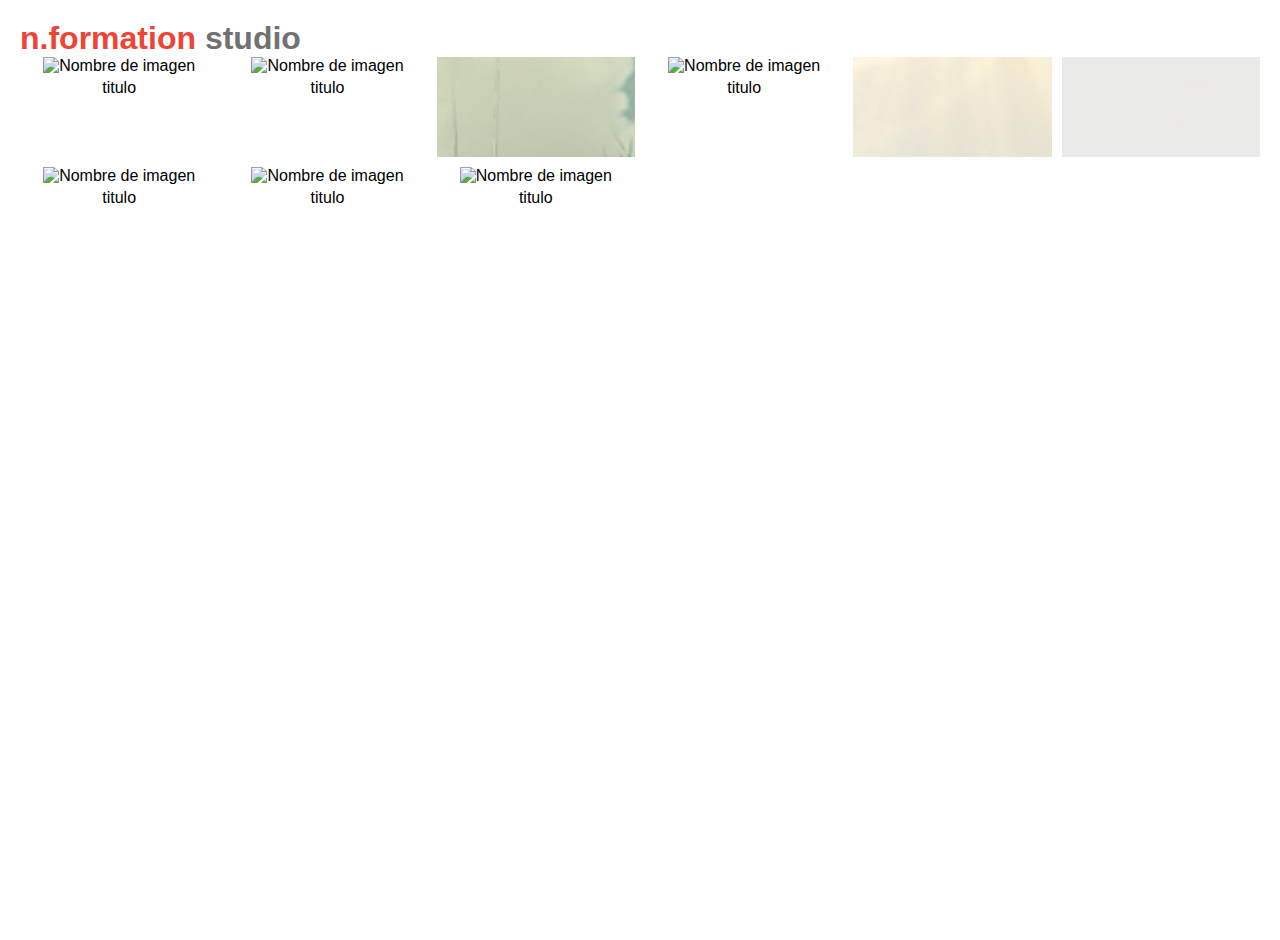
==== commit 8e895293: "Commit" ====
--- a/page2.html
+++ b/page2.html
@@ -11,103 +11,99 @@
 </head>
 
 <body>
-
-  <h1>
-    <div id="menu">
-      <ul>
-        <!-- <li><a href="simple.html">Home</a></li> -->
-        <li>n.formation</li>
-        <li><a href="page3.html" style="text-decoration: none;">studio</a></li>
+  <div id="menu">
+    <h1>
+      <ul style="list-style-type:none; text-align: left; padding-left: 30px;"></ul>
+      <!-- <li><a href="simple.html">Home</a></li> -->
+      <li>n.formation</li>
+      <li><a href="page3.html" style="text-decoration: none;">studio</a></li>
       </ul>
-    </div>
-  </h1>
-
-  <!-- <div id="nformation" >
-</div> -->
+    </h1>
+  </div>
 
   <div class="container">
 
     <div class="gallery-container">
       <div class="gallery-item"> </div>
-        <div class="image">
-          <img src="projects/00.jpg" alt="Nombre de imagen">
-        </div>
-        <div class="text">titulo</div>
+      <div class="image">
+        <img src="projects/00.jpg" alt="Nombre de imagen">
       </div>
+      <div class="text">titulo</div>
+    </div>
+  
+
+
+    <div class="gallery-container">
+      <div class="gallery-item"> </div>
+      <div class="image">
+        <img src="projects/01.jpg" alt="Nombre de imagen">
+      </div>
+      <div class="text">titulo</div>
+    </div>
+    
+
+    <div class="gallery-container">
+      <div class="gallery-item"> </div>
+      <div class="image">
+        <img src="projects/02.jpeg" alt="Nombre de imagen">
+      </div>
+      <div class="text">titulo</div>
     </div>
   
 
     <div class="gallery-container">
       <div class="gallery-item"> </div>
-        <div class="image">
-          <img src="projects/01.jpg" alt="Nombre de imagen">
-        </div>
-        <div class="text">titulo</div>
+      <div class="image">
+        <img src="projects/03.jpg" alt="Nombre de imagen">
       </div>
+      <div class="text">titulo</div>
     </div>
+  
 
     <div class="gallery-container">
       <div class="gallery-item"> </div>
-        <div class="image">
-          <img src="projects/02.jpg" alt="Nombre de imagen">
-        </div>
-        <div class="text">titulo</div>
+      <div class="image">
+        <img src="projects/04.jpg" alt="Nombre de imagen">
       </div>
+      <div class="text">titulo</div>
     </div>
+  
 
     <div class="gallery-container">
       <div class="gallery-item"> </div>
-        <div class="image">
-          <img src="projects/03.jpg" alt="Nombre de imagen">
-        </div>
-        <div class="text">titulo</div>
+      <div class="image">
+        <img src="projects/05.jpg" alt="Nombre de imagen">
       </div>
+      <div class="text">titulo</div>
     </div>
+ 
 
     <div class="gallery-container">
       <div class="gallery-item"> </div>
-        <div class="image">
-          <img src="projects/04.jpg" alt="Nombre de imagen">
-        </div>
-        <div class="text">titulo</div>
+      <div class="image">
+        <img src="projects/06.jpg" alt="Nombre de imagen">
       </div>
+      <div class="text">titulo</div>
     </div>
+ 
 
     <div class="gallery-container">
       <div class="gallery-item"> </div>
-        <div class="image">
-          <img src="projects/05.jpg" alt="Nombre de imagen">
-        </div>
-        <div class="text">titulo</div>
+      <div class="image">
+        <img src="projects/07.jpg" alt="Nombre de imagen">
       </div>
+      <div class="text">titulo</div>
     </div>
+  
 
     <div class="gallery-container">
       <div class="gallery-item"> </div>
-        <div class="image">
-          <img src="projects/06.jpg" alt="Nombre de imagen">
-        </div>
-        <div class="text">titulo</div>
+      <div class="image">
+        <img src="projects/08.jpg" alt="Nombre de imagen">
       </div>
+      <div class="text">titulo</div>
     </div>
-
-    <div class="gallery-container">
-      <div class="gallery-item"> </div>
-        <div class="image">
-          <img src="projects/07.jpg" alt="Nombre de imagen">
-        </div>
-        <div class="text">titulo</div>
-      </div>
-    </div>
-
-    <div class="gallery-container">
-      <div class="gallery-item"> </div>
-        <div class="image">
-          <img src="projects/08.jpg" alt="Nombre de imagen">
-        </div>
-        <div class="text">titulo</div>
-      </div>
-    </div>
+  </div>
 
   <!-- <div class="box">1</div>
       <div class="box">2</div>
@@ -131,7 +127,7 @@
     <script src="https://ajax.googleapis.com/ajax/libs/jquery/3.5.1/jquery.min.js"></script>
     <script>
     $(document).ready(function(){
-      $(".box").hover(function(){
+      $(".container").hover(function(){
         $(this).css("opacity","0%");
         }, function(){
         $(this).css("opacity", "100%");
--- a/main.css
+++ b/main.css
@@ -14,10 +14,14 @@
   margin: 0 auto;
 }
 
-#testmenu {
-  position: relative;
-  top: 50vh;
-  right: 50vh;
+.testmenu {
+  position: absolute;
+  top: 50%;
+  left: 50%;
+  -moz-transform: translateX(-50%) translateY(-50%);
+  -webkit-transform: translateX(-50%) translateY(-50%);
+  transform: translateX(-50%) translateY(-50%);
+  text-decoration: none;
 }
 
 #logo {
@@ -44,17 +48,6 @@
   vertical-align: inherit;
   display: inline;
 }
-
-/* #nombre {
-  width: 100%;
-  height: 100%;
-  transform-origin: center center;
-  transform: scale(1) translate(0px, 0px);
-} */
-
-
-/* en este caso el width debería ser 100% para que la imagen siempre esté
-fit to page en x y no se coma una parte de la imagen en sus laterales */
 
 body {
   background-size: cover;
@@ -122,9 +115,6 @@
 }
 
 
-
-
-
 @keyframes move-down {
 
   0% {
@@ -145,8 +135,8 @@
 
 a {
   color: rgb(114, 113, 114);
-  padding: 0px;
-  margin: auto;
+  /* padding: 0px; */
+  /* margin: auto; */
 }
 
 p {
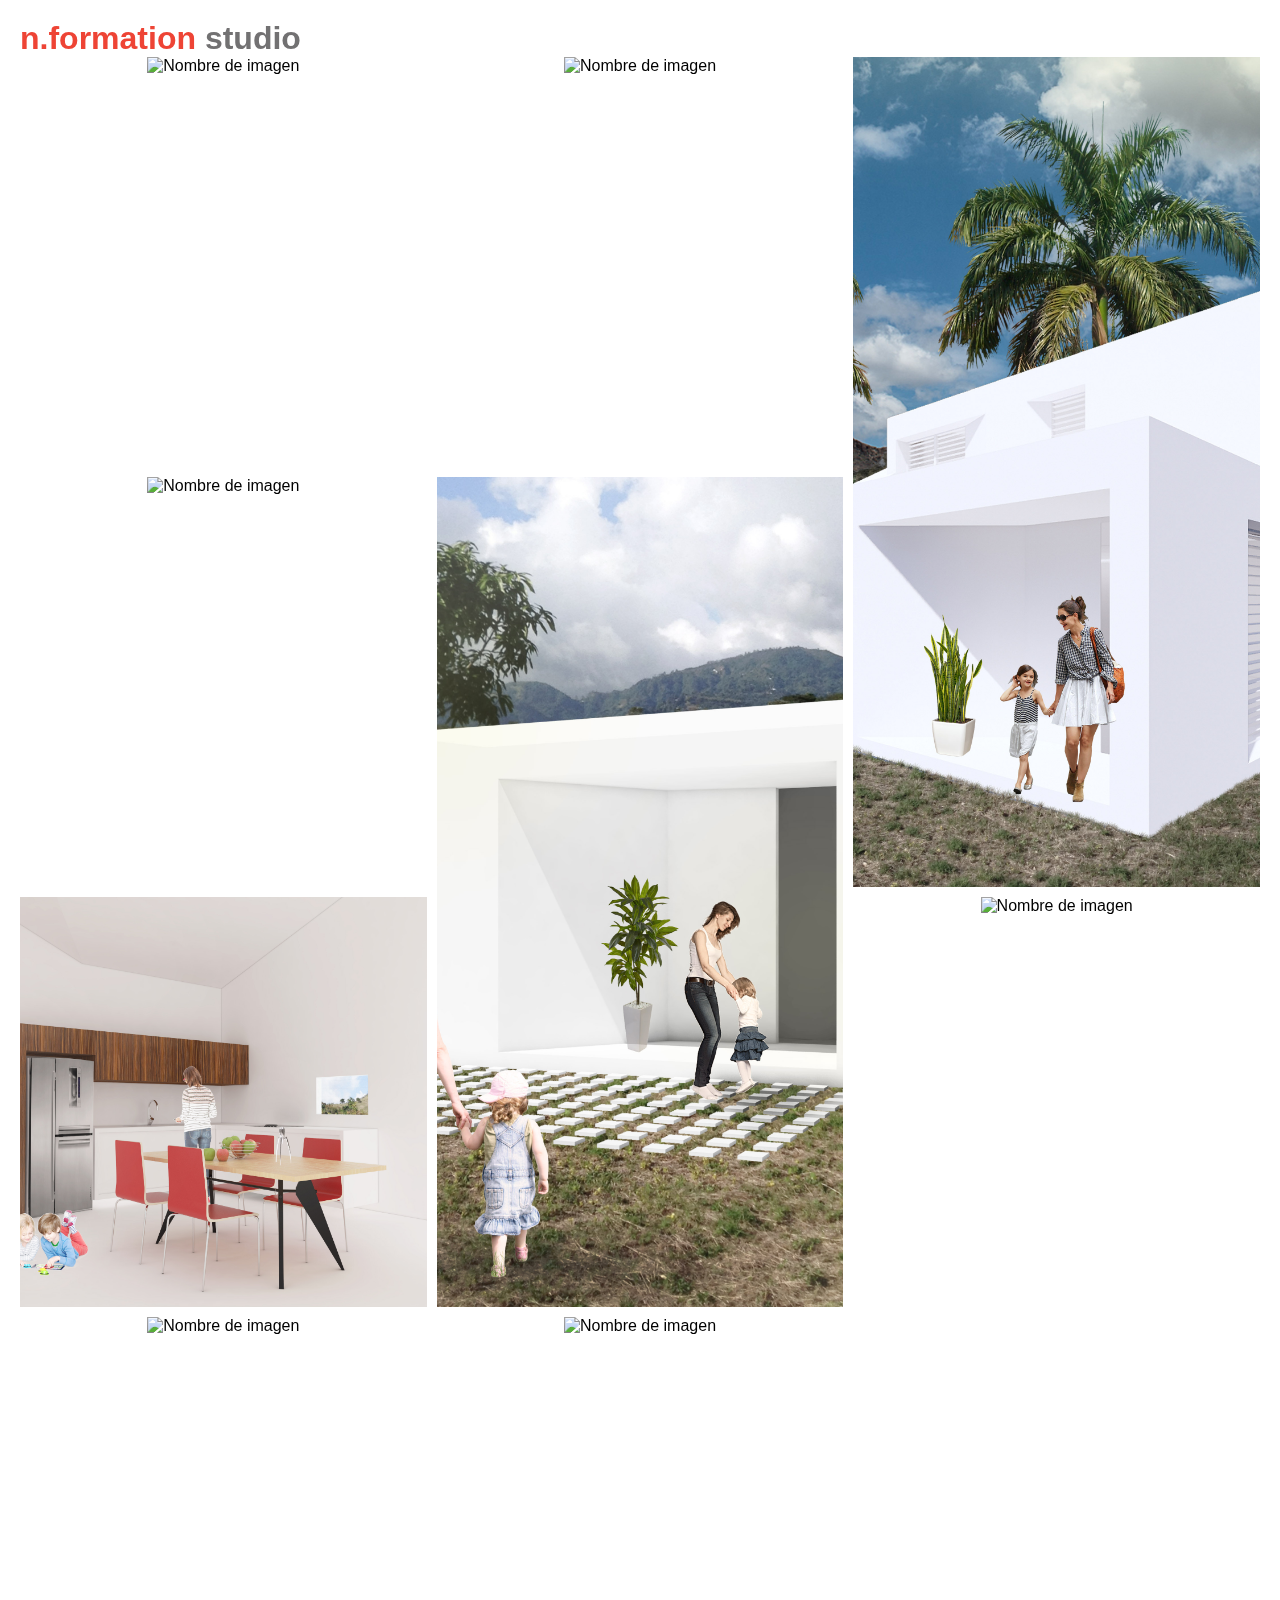
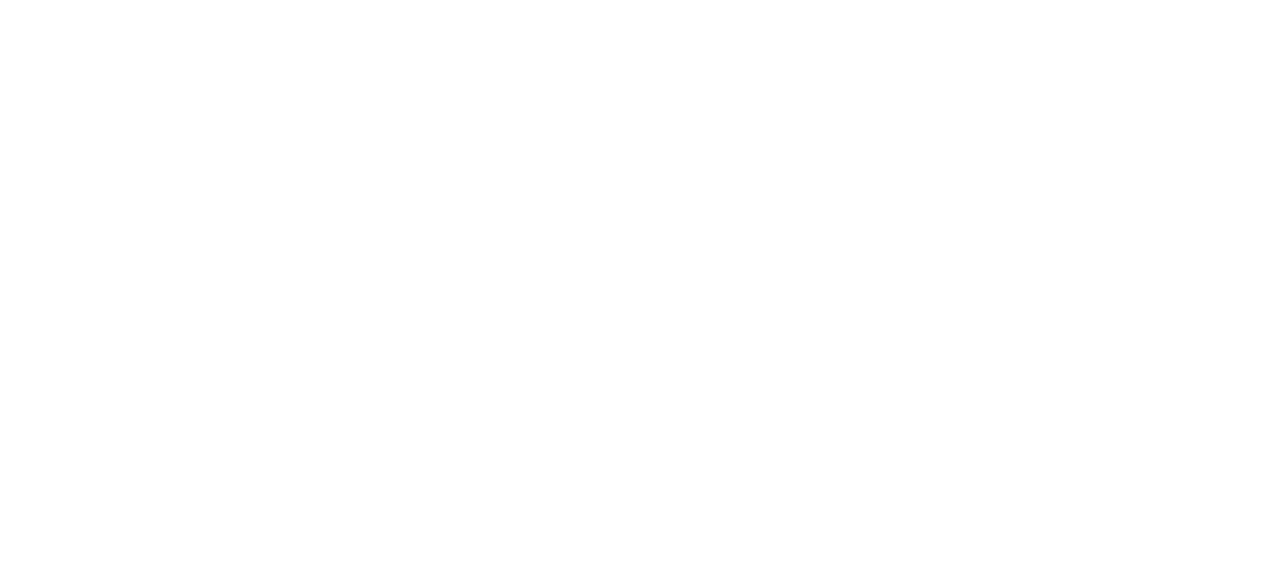
==== commit ec142ad3: "Revision de definicion" ====
--- a/page2.html
+++ b/page2.html
@@ -23,159 +23,97 @@
 
   <div class="container">
 
-    <div class="gallery-container">
-      <div class="gallery-item"> </div>
-      <div class="image">
-        <img src="projects/00.jpg" alt="Nombre de imagen">
+    <div class="gallery-container w-2 h-2">
+      <div class="gallery-item">
+          <div class="image">
+              <img src="projects/00.jpg" alt="Nombre de imagen">
+          </div>
+          <div class="text">titulo</div>
       </div>
-      <div class="text">titulo</div>
     </div>
   
 
 
-    <div class="gallery-container">
-      <div class="gallery-item"> </div>
-      <div class="image">
-        <img src="projects/01.jpg" alt="Nombre de imagen">
+    <div class="gallery-container w-2 h-2">
+      <div class="gallery-item">
+          <div class="image">
+              <img src="projects/01.jpg" alt="Nombre de imagen">
+          </div>
+          <div class="text">titulo</div>
       </div>
-      <div class="text">titulo</div>
     </div>
     
 
-    <div class="gallery-container">
-      <div class="gallery-item"> </div>
-      <div class="image">
-        <img src="projects/02.jpeg" alt="Nombre de imagen">
+    <div class="gallery-container w-2 h-4">
+      <div class="gallery-item">
+          <div class="image">
+              <img src="projects/02.jpeg" alt="Nombre de imagen">
+          </div>
+          <div class="text">titulo</div>
       </div>
-      <div class="text">titulo</div>
     </div>
   
 
-    <div class="gallery-container">
-      <div class="gallery-item"> </div>
-      <div class="image">
-        <img src="projects/03.jpg" alt="Nombre de imagen">
+    <div class="gallery-container w-2 h-2">
+      <div class="gallery-item">
+          <div class="image">
+              <img src="projects/03.jpg" alt="Nombre de imagen">
+          </div>
+          <div class="text">titulo</div>
       </div>
-      <div class="text">titulo</div>
     </div>
   
 
-    <div class="gallery-container">
-      <div class="gallery-item"> </div>
-      <div class="image">
-        <img src="projects/04.jpg" alt="Nombre de imagen">
+    <div class="gallery-container w-2 h-4">
+      <div class="gallery-item">
+          <div class="image">
+              <img src="projects/04.jpg" alt="Nombre de imagen">
+          </div>
+          <div class="text">titulo</div>
       </div>
-      <div class="text">titulo</div>
     </div>
   
 
-    <div class="gallery-container">
-      <div class="gallery-item"> </div>
-      <div class="image">
-        <img src="projects/05.jpg" alt="Nombre de imagen">
+    <div class="gallery-container w-2 h-2">
+      <div class="gallery-item">
+          <div class="image">
+              <img src="projects/05.jpg" alt="Nombre de imagen">
+          </div>
+          <div class="text">titulo</div>
       </div>
-      <div class="text">titulo</div>
     </div>
  
 
-    <div class="gallery-container">
-      <div class="gallery-item"> </div>
-      <div class="image">
-        <img src="projects/06.jpg" alt="Nombre de imagen">
+    <div class="gallery-container w-2 h-2">
+      <div class="gallery-item">
+          <div class="image">
+              <img src="projects/06.jpg" alt="Nombre de imagen">
+          </div>
+          <div class="text">titulo</div>
       </div>
-      <div class="text">titulo</div>
     </div>
  
 
-    <div class="gallery-container">
-      <div class="gallery-item"> </div>
-      <div class="image">
-        <img src="projects/07.jpg" alt="Nombre de imagen">
+    <div class="gallery-container w-2 h-4">
+      <div class="gallery-item">
+          <div class="image">
+              <img src="projects/07.jpg" alt="Nombre de imagen">
+          </div>
+          <div class="text">titulo</div>
       </div>
-      <div class="text">titulo</div>
     </div>
   
 
-    <div class="gallery-container">
-      <div class="gallery-item"> </div>
-      <div class="image">
-        <img src="projects/08.jpg" alt="Nombre de imagen">
+    <div class="gallery-container w-2 h-2">
+      <div class="gallery-item">
+          <div class="image">
+              <img src="projects/08.jpg" alt="Nombre de imagen">
+          </div>
+          <div class="text">titulo</div>
       </div>
-      <div class="text">titulo</div>
     </div>
-  </div>
-
-  <!-- <div class="box">1</div>
-      <div class="box">2</div>
-      <div class="box">3</div>
-      <div class="box">4</div>
-      <div class="box">5</div>
-      <div class="box">6</div>
-      <div class="box">7</div>
-      <div class="box">8</div>
-      <div class="box">9</div>
-      <div class="box">10</div>
-      <div class="box">11</div>
-      <div class="box">12</div>
-      <div class="box">13</div>
-      <div class="box">14</div>
-      <div class="box">15</div>
-      <div class="box">16</div>
 
   </div>
-  
-    <script src="https://ajax.googleapis.com/ajax/libs/jquery/3.5.1/jquery.min.js"></script>
-    <script>
-    $(document).ready(function(){
-      $(".container").hover(function(){
-        $(this).css("opacity","0%");
-        }, function(){
-        $(this).css("opacity", "100%");
-      });
-    });
-    </script>
-      <style type = "text/css">
-  
-        .container{
-          width: 100%;
-          height: auto;
-          display: flex;
-          flex-direction: row;
-          justify-content: space-around;
-          flex-flow: wrap;
-  
-        }
-  
-        .box{
-          width: 600px;
-          height:300px;
-          background: rgb(199, 191, 191); 
-          margin: 5px;
-          text-align: center;
-          box-sizing: border-box;
-          font-size: 50px;
-
-        }
-
-        /* add responsive media queries*/
-        @media screen and (max-width:1200px){
-          .box{
-              width: 40%;
-          }
-        }
-
-        @media screen and (max-width:600px){
-          .box{
-              width: 90%;
-          }
-        } -->
-
-
-
-  </style>
-
-
-
 
 </body>
 
--- a/main.css
+++ b/main.css
@@ -24,19 +24,18 @@
   text-decoration: none;
 }
 
-#logo {
-  width: 100%;
-  position: absolute;
-  margin-left: auto;
-  margin-right: auto;
-  color: rgb(255, 0, 0);
-}
 
 h1 {
   color: rgb(238, 68, 53);
   text-align: left;
   padding: 300;
   font-family: Helvetica
+}
+
+.screen {
+  width: inherit;
+  height: 100%;
+  position: relative;
 }
 
 h2,
@@ -63,14 +62,15 @@
   grid-template-columns: repeat(6, 1fr);
   grid-auto-rows: 100px 300px;
   grid-gap: 10px;
-}
-
-/* 
-.gallery-item{
-  width:100%;
-  height:100%;
-  position:relative;
-} */
+  grid-auto-flow: dense;
+}
+
+
+.gallery-item {
+  width: 100%;
+  height: 100%;
+  position: relative;
+}
 
 .gallery-item .image {
   width: 100%;
@@ -92,7 +92,7 @@
 }
 
 .gallery-item .text {
-  opacity: 1;
+  opacity: 0;
   position: absolute;
   top: 50%;
   left: 50%;
@@ -101,10 +101,9 @@
   font-size: 25px;
   pointer-events: none;
   z-index: 4;
-  transition: .3s ease-in-out;
+  transition: .1s ease-in-out;
   -webkit-backdrop-filter: blur(5px) saturate(1.8);
   backdrop-filter: blur(5px) saturate(1.8);
-
 }
 
 .gallery-item:hover .text {
@@ -114,8 +113,77 @@
   width: 100%;
 }
 
-
-@keyframes move-down {
+.w-1 {
+  grid-column: span 1;
+
+}
+
+.w-2 {
+  grid-column: span 2;
+
+}
+
+.w-3 {
+  grid-column: span 3;
+
+}
+
+.w-4 {
+  grid-column: span 4;
+
+}
+
+.w-5 {
+  grid-column: span 5;
+
+}
+
+.w-6 {
+  grid-column: span 6;
+
+}
+
+.h-1 {
+  grid-row: span 1;
+}
+
+.h-2 {
+  grid-row: span 2;
+}
+
+.h-3 {
+  grid-row: span 3;
+}
+
+.h-4 {
+  grid-row: span 4;
+}
+
+.h-5 {
+  grid-row: span 5;
+}
+
+.h-6 {
+  grid-row: span 6;
+}
+
+@media screen and (max-width:200px) {
+  .container {
+    grid-template-columns: repeat(1, 1fr);
+  }
+
+  .w-1,
+  .w-2,
+  .w-3,
+  .w-4,
+  .w-5,
+  .w-6 {
+    grid-column: span 1;
+  }
+}
+
+
+@keyframes disolve {
 
   0% {
     top: 10%;
@@ -129,8 +197,6 @@
     top: 50%;
   }
 }
-
-
 
 
 a {
